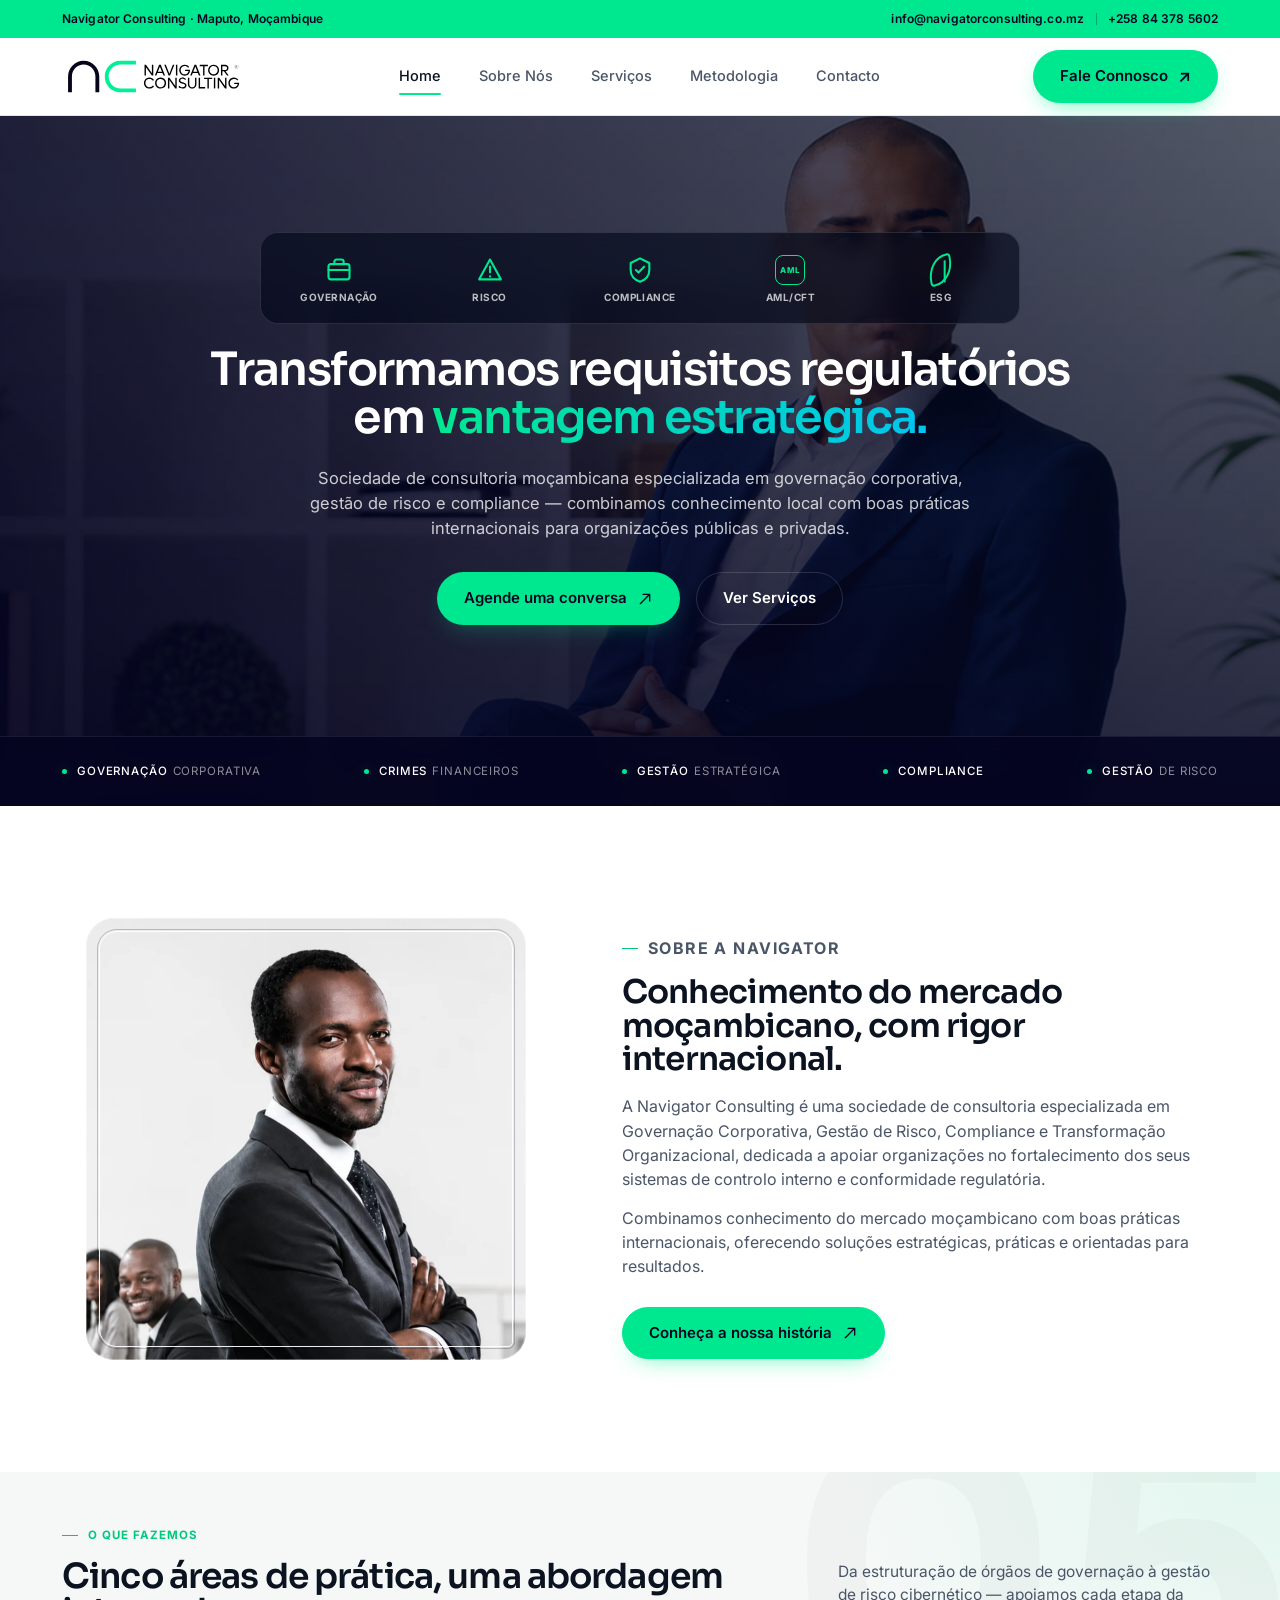
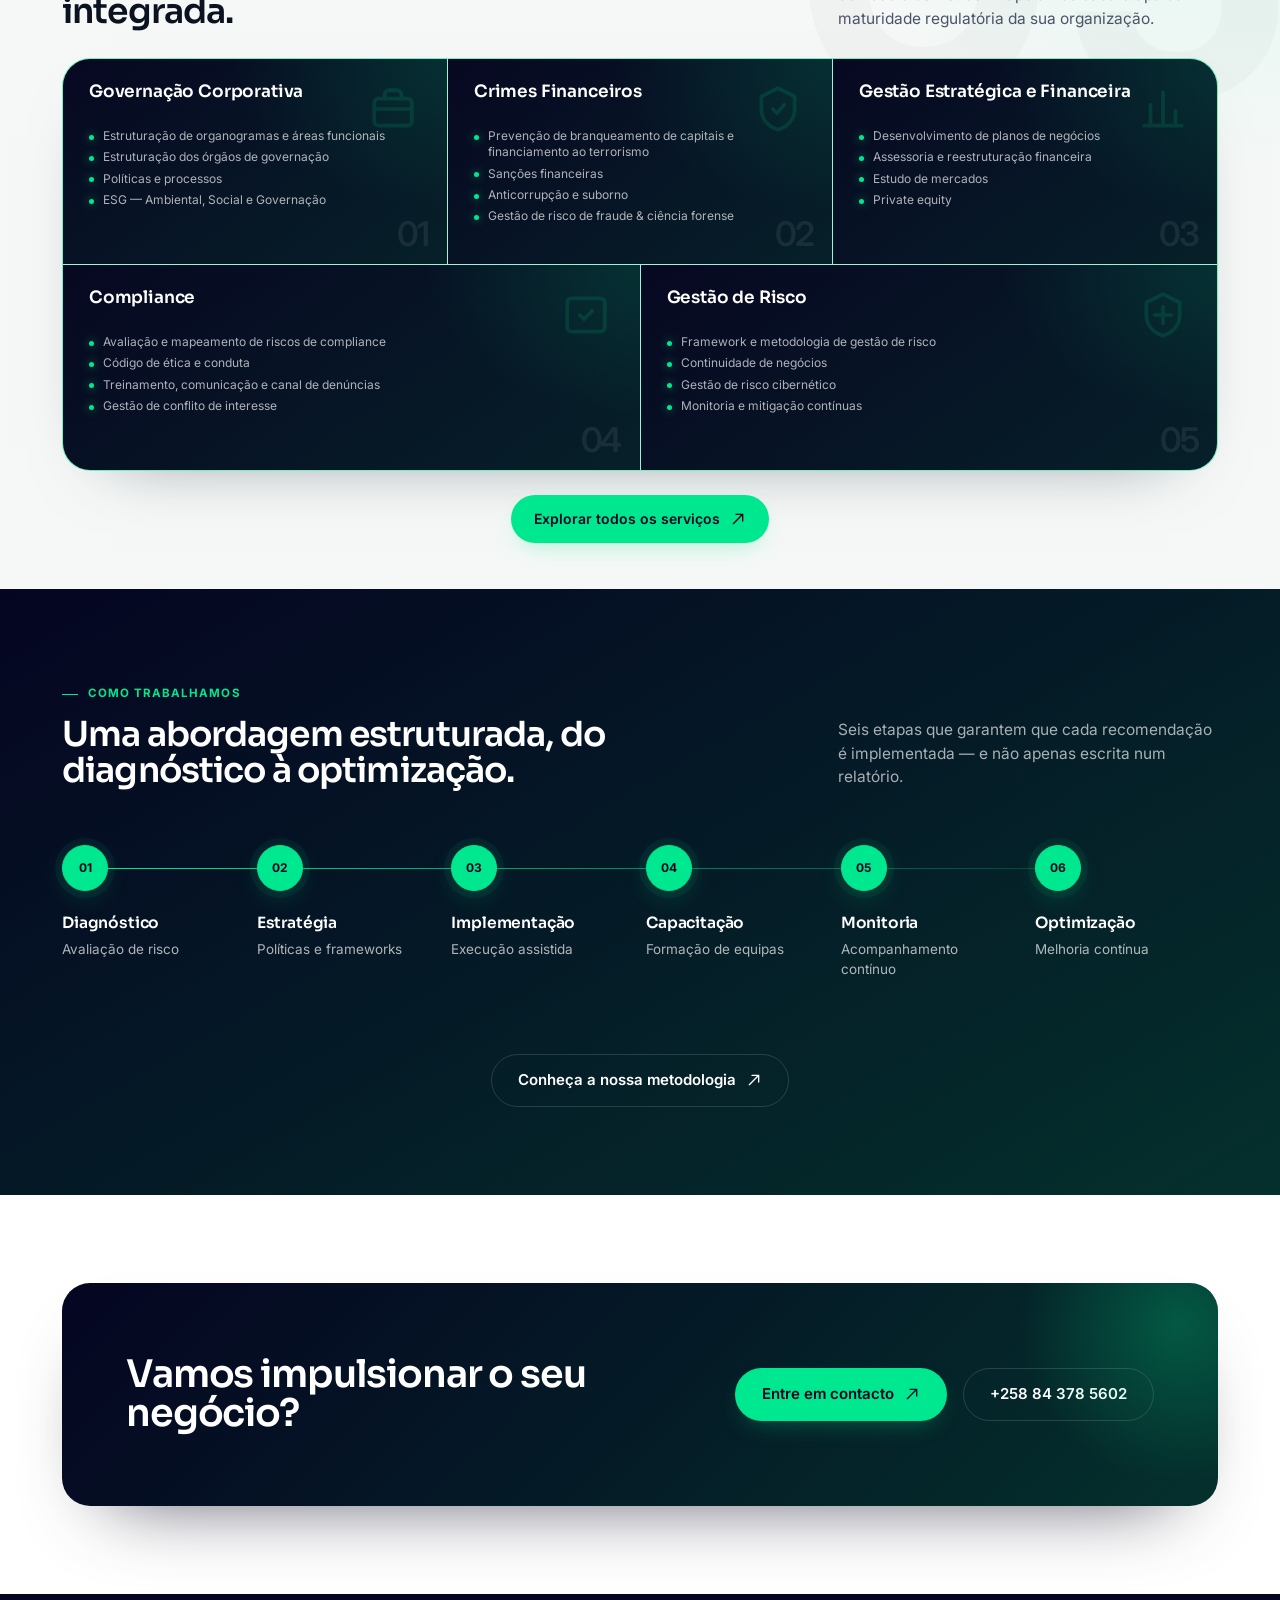
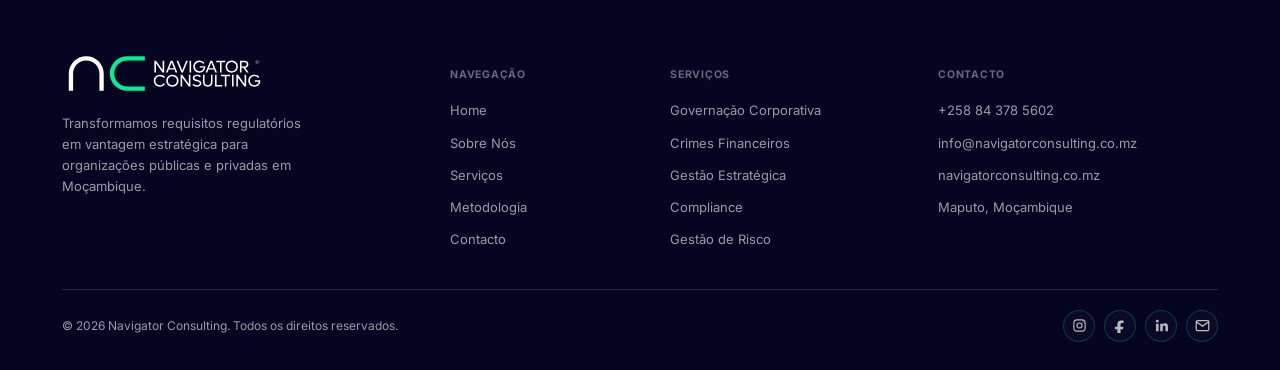
==== index.html @ ecb62e22 "Add interactive expertise navigation to home hero" ====
<!doctype html>
<html lang="pt-MZ">
<head>
<meta charset="UTF-8">
<meta name="viewport" content="width=device-width, initial-scale=1.0">
<title>Navigator Consulting | Governação, Risco &amp; Compliance em Moçambique</title>
<meta name="description" content="A Navigator Consulting apoia organizações públicas e privadas moçambicanas a fortalecer a governação corporativa, gestão de risco, compliance, AML e ESG. Transformamos requisitos regulatórios em vantagem estratégica.">
<link rel="canonical" href="https://salesio.github.io/navigator-consulting/">
<meta property="og:type" content="website">
<meta property="og:site_name" content="Navigator Consulting">
<meta property="og:locale" content="pt_MZ">
<meta property="og:title" content="Navigator Consulting | Governação, Risco &amp; Compliance">
<meta property="og:description" content="Transformamos requisitos regulatórios em vantagem estratégica para organizações públicas e privadas em Moçambique.">
<meta property="og:url" content="https://salesio.github.io/navigator-consulting/">
<meta property="og:image" content="https://salesio.github.io/navigator-consulting/images/social-preview.jpg">
<meta property="og:image:secure_url" content="https://salesio.github.io/navigator-consulting/images/social-preview.jpg">
<meta property="og:image:type" content="image/jpeg">
<meta property="og:image:width" content="1200">
<meta property="og:image:height" content="630">
<meta property="og:image:alt" content="Navigator Consulting — Governação, Risco e Compliance">
<meta name="twitter:card" content="summary_large_image">
<meta name="twitter:title" content="Navigator Consulting | Governação, Risco &amp; Compliance">
<meta name="twitter:description" content="Transformamos requisitos regulatórios em vantagem estratégica.">
<meta name="twitter:image" content="https://salesio.github.io/navigator-consulting/images/social-preview.jpg">
<link rel="icon" href="images/Logo%20SVG/NC%20Icone.svg" type="image/svg+xml">
<link rel="preconnect" href="https://fonts.googleapis.com">
<link rel="preconnect" href="https://fonts.gstatic.com" crossorigin>
<link href="https://fonts.googleapis.com/css2?family=Sora:wght@500;600;700;800&family=Inter:wght@400;500;600;700&display=swap" rel="stylesheet">
<link rel="stylesheet" href="css/style.css?v=20260811-2">
</head>
<body>

<header class="site-header">
  <div class="contact-ribbon">
    <div class="wrap contact-ribbon__inner">
      <span>Navigator Consulting · Maputo, Moçambique</span>
      <div><a href="mailto:info@navigatorconsulting.co.mz">info@navigatorconsulting.co.mz</a><a href="tel:+258843785602">+258 84 378 5602</a></div>
    </div>
  </div>
  <div class="wrap nav">
    <a href="index.html" class="brand">
      <img src="images/Logo%20SVG/NC%20LG%20HORIZONTAL.svg" alt="Navigator Consulting">
    </a>
    <nav class="nav-links" id="navLinks">
      <a href="index.html" class="active">Home</a>
      <a href="sobre.html">Sobre Nós</a>
      <a href="servicos.html">Serviços</a>
      <a href="metodologia.html">Metodologia</a>
      <a href="contacto.html">Contacto</a>
      <a href="https://wa.me/258843785602?text=Ol%C3%A1%20Navigator%20Consulting%2C%20gostaria%20de%20falar%20convosco." class="mobile-whatsapp" target="_blank" rel="noopener noreferrer">Fale Connosco no WhatsApp <span>↗</span></a>
    </nav>
    <div class="nav-cta">
      <a href="https://wa.me/258843785602?text=Ol%C3%A1%20Navigator%20Consulting%2C%20gostaria%20de%20falar%20convosco." class="btn btn-whatsapp" target="_blank" rel="noopener noreferrer">Fale Connosco</a>
      <button class="nav-toggle" id="navToggle" aria-label="Abrir menu" aria-expanded="false" aria-controls="navLinks">
        <span></span><span></span><span></span>
      </button>
    </div>
  </div>
</header>

<!-- ============ HERO ============ -->
<section class="hero home-hero">
  <div class="hero-visual home-hero-media">
    <img src="images/hero.png" alt="Consultor da Navigator Consulting" width="1860" height="783" fetchpriority="high">
  </div>
  <div class="hero-arc" aria-hidden="true"></div>
  <div class="wrap">
    <div class="hero-grid">
      <div class="hero-copy">
        <nav class="hero-expertise" aria-label="Áreas de especialidade">
          <a class="hero-expertise__item" href="servicos.html#governacao">
            <span class="hero-expertise__icon" aria-hidden="true">
              <svg viewBox="0 0 24 24" fill="none" stroke="currentColor" stroke-width="1.8" stroke-linecap="round" stroke-linejoin="round"><rect x="3" y="7" width="18" height="13" rx="2"/><path d="M8 7V5a2 2 0 0 1 2-2h4a2 2 0 0 1 2 2v2M3 12h18"/></svg>
            </span>
            <span>Governação</span>
          </a>
          <a class="hero-expertise__item" href="servicos.html#risco">
            <span class="hero-expertise__icon" aria-hidden="true">
              <svg viewBox="0 0 24 24" fill="none" stroke="currentColor" stroke-width="1.8" stroke-linecap="round" stroke-linejoin="round"><path d="M12 3 2.7 20h18.6L12 3Z"/><path d="M12 9v5M12 17.5h.01"/></svg>
            </span>
            <span>Risco</span>
          </a>
          <a class="hero-expertise__item" href="servicos.html#compliance">
            <span class="hero-expertise__icon" aria-hidden="true">
              <svg viewBox="0 0 24 24" fill="none" stroke="currentColor" stroke-width="1.8" stroke-linecap="round" stroke-linejoin="round"><path d="M12 2l8 4v6c0 5-3.4 8.4-8 10-4.6-1.6-8-5-8-10V6l8-4z"/><path d="m8.5 12 2.2 2.2 4.8-5"/></svg>
            </span>
            <span>Compliance</span>
          </a>
          <a class="hero-expertise__item" href="servicos.html#crimes">
            <span class="hero-expertise__icon hero-expertise__icon--text" aria-hidden="true">AML</span>
            <span>AML/CFT</span>
          </a>
          <a class="hero-expertise__item" href="servicos.html#governacao">
            <span class="hero-expertise__icon hero-expertise__icon--leaf" aria-hidden="true"><i></i></span>
            <span>ESG</span>
          </a>
        </nav>
        <h1>Transformamos requisitos regulatórios em <em>vantagem estratégica.</em></h1>
        <p>Sociedade de consultoria moçambicana especializada em governação corporativa, gestão de risco e compliance — combinamos conhecimento local com boas práticas internacionais para organizações públicas e privadas.</p>
        <div class="hero-actions">
          <a href="contacto.html" class="btn btn-primary">
            Agende uma conversa
            <svg viewBox="0 0 24 24" fill="none" stroke="currentColor" stroke-width="2" stroke-linecap="round"><path d="M5 19L19 5M19 5H9M19 5V15"/></svg>
          </a>
          <a href="servicos.html" class="btn btn-ghost on-dark">Ver Serviços</a>
        </div>
      </div>
    </div>
  </div>
  <div class="pillars-strip">
    <div class="wrap">
      <div class="pillars-row">
        <span><b>Governação</b> Corporativa</span>
        <span><b>Crimes</b> Financeiros</span>
        <span><b>Gestão</b> Estratégica</span>
        <span><b>Compliance</b></span>
        <span><b>Gestão</b> de Risco</span>
      </div>
    </div>
  </div>
</section>

<!-- ============ SOBRE preview ============ -->
<section class="home-about">
  <div class="wrap">
    <div class="split" data-reveal>
      <div class="split-media portrait-frame">
        <img class="portrait-crop" src="images/about-team-cropped.webp" alt="Consultor da Navigator Consulting com a sua equipa" width="755" height="932" loading="lazy">
      </div>
      <div class="split-body">
        <p class="eyebrow">Sobre a Navigator</p>
        <h2 class="section-title">Conhecimento do mercado moçambicano, com rigor internacional.</h2>
        <p>A Navigator Consulting é uma sociedade de consultoria especializada em Governação Corporativa, Gestão de Risco, Compliance e Transformação Organizacional, dedicada a apoiar organizações no fortalecimento dos seus sistemas de controlo interno e conformidade regulatória.</p>
        <p>Combinamos conhecimento do mercado moçambicano com boas práticas internacionais, oferecendo soluções estratégicas, práticas e orientadas para resultados.</p>
        <a href="sobre.html" class="btn btn-ghost content-cta">
          Conheça a nossa história
          <svg viewBox="0 0 24 24" fill="none" stroke="currentColor" stroke-width="2" stroke-linecap="round"><path d="M5 19L19 5M19 5H9M19 5V15"/></svg>
        </a>
      </div>
    </div>
  </div>
</section>

<!-- ============ SERVIÇOS preview ============ -->
<section class="section-mist practice-section">
  <div class="wrap">
    <div class="section-head" data-reveal>
      <div>
        <p class="eyebrow">O que fazemos</p>
        <h2>Cinco áreas de prática, uma abordagem integrada.</h2>
      </div>
      <p class="lede">Da estruturação de órgãos de governação à gestão de risco cibernético — apoiamos cada etapa da maturidade regulatória da sua organização.</p>
    </div>

    <div class="services-grid" data-reveal>
      <div class="service-card">
        <div class="ic">
          <svg viewBox="0 0 24 24" fill="none" stroke="currentColor" stroke-width="1.8" stroke-linecap="round" stroke-linejoin="round" width="24" height="24"><rect x="3" y="7" width="18" height="13" rx="2"/><path d="M8 7V5a2 2 0 0 1 2-2h4a2 2 0 0 1 2 2v2"/><path d="M3 12h18"/></svg>
        </div>
        <h3>Governação Corporativa</h3>
        <ul>
          <li>Estruturação de organogramas e áreas funcionais</li>
          <li>Estruturação dos órgãos de governação</li>
          <li>Políticas e processos</li>
          <li>ESG — Ambiental, Social e Governação</li>
        </ul>
      </div>

      <div class="service-card">
        <div class="ic">
          <svg viewBox="0 0 24 24" fill="none" stroke="currentColor" stroke-width="1.8" stroke-linecap="round" stroke-linejoin="round" width="24" height="24"><path d="M12 2l8 4v6c0 5-3.4 8.4-8 10-4.6-1.6-8-5-8-10V6l8-4z"/><path d="M9.5 12l2 2 3.5-4"/></svg>
        </div>
        <h3>Crimes Financeiros</h3>
        <ul>
          <li>Prevenção de branqueamento de capitais e financiamento ao terrorismo</li>
          <li>Sanções financeiras</li>
          <li>Anticorrupção e suborno</li>
          <li>Gestão de risco de fraude &amp; ciência forense</li>
        </ul>
      </div>

      <div class="service-card">
        <div class="ic">
          <svg viewBox="0 0 24 24" fill="none" stroke="currentColor" stroke-width="1.8" stroke-linecap="round" stroke-linejoin="round" width="24" height="24"><path d="M3 20h18"/><path d="M6 20V10M12 20V4M18 20v-7"/></svg>
        </div>
        <h3>Gestão Estratégica e Financeira</h3>
        <ul>
          <li>Desenvolvimento de planos de negócios</li>
          <li>Assessoria e reestruturação financeira</li>
          <li>Estudo de mercados</li>
          <li>Private equity</li>
        </ul>
      </div>

      <div class="service-card">
        <div class="ic">
          <svg viewBox="0 0 24 24" fill="none" stroke="currentColor" stroke-width="1.8" stroke-linecap="round" stroke-linejoin="round" width="24" height="24"><path d="M9 12l2 2 4-4"/><rect x="3" y="4" width="18" height="16" rx="2"/></svg>
        </div>
        <h3>Compliance</h3>
        <ul>
          <li>Avaliação e mapeamento de riscos de compliance</li>
          <li>Código de ética e conduta</li>
          <li>Treinamento, comunicação e canal de denúncias</li>
          <li>Gestão de conflito de interesse</li>
        </ul>
      </div>

      <div class="service-card">
        <div class="ic">
          <svg viewBox="0 0 24 24" fill="none" stroke="currentColor" stroke-width="1.8" stroke-linecap="round" stroke-linejoin="round" width="24" height="24"><path d="M12 2l8 4v6c0 5-3.4 8.4-8 10-4.6-1.6-8-5-8-10V6l8-4z"/><path d="M8 12h8M12 8v8"/></svg>
        </div>
        <h3>Gestão de Risco</h3>
        <ul>
          <li>Framework e metodologia de gestão de risco</li>
          <li>Continuidade de negócios</li>
          <li>Gestão de risco cibernético</li>
          <li>Monitoria e mitigação contínuas</li>
        </ul>
      </div>
    </div>

    <div class="section-actions" data-reveal>
      <a href="servicos.html" class="btn btn-primary">
        Explorar todos os serviços
        <svg viewBox="0 0 24 24" fill="none" stroke="currentColor" stroke-width="2" stroke-linecap="round"><path d="M5 19L19 5M19 5H9M19 5V15"/></svg>
      </a>
    </div>
  </div>
</section>

<!-- ============ METODOLOGIA preview ============ -->
<section class="section-navy">
  <div class="wrap">
    <div class="section-head" data-reveal>
      <div>
        <p class="eyebrow">Como trabalhamos</p>
        <h2>Uma abordagem estruturada, do diagnóstico à optimização.</h2>
      </div>
      <p class="lede">Seis etapas que garantem que cada recomendação é implementada — e não apenas escrita num relatório.</p>
    </div>

    <div class="steps-rail" data-reveal>
      <div class="step is-active"><span class="n">01</span><h4>Diagnóstico</h4><p>Avaliação de risco</p></div>
      <div class="step"><span class="n">02</span><h4>Estratégia</h4><p>Políticas e frameworks</p></div>
      <div class="step"><span class="n">03</span><h4>Implementação</h4><p>Execução assistida</p></div>
      <div class="step"><span class="n">04</span><h4>Capacitação</h4><p>Formação de equipas</p></div>
      <div class="step"><span class="n">05</span><h4>Monitoria</h4><p>Acompanhamento contínuo</p></div>
      <div class="step"><span class="n">06</span><h4>Optimização</h4><p>Melhoria contínua</p></div>
    </div>

    <div class="section-actions section-actions--dark" data-reveal>
      <a href="metodologia.html" class="btn btn-ghost on-dark">
        Conheça a nossa metodologia
        <svg viewBox="0 0 24 24" fill="none" stroke="currentColor" stroke-width="2" stroke-linecap="round"><path d="M5 19L19 5M19 5H9M19 5V15"/></svg>
      </a>
    </div>
  </div>
</section>

<!-- ============ CTA band ============ -->
<section>
  <div class="wrap">
    <div class="cta-band" data-reveal>
      <h2>Vamos impulsionar o seu negócio?</h2>
      <div class="actions">
        <a href="contacto.html" class="btn btn-primary">
          Entre em contacto
          <svg viewBox="0 0 24 24" fill="none" stroke="currentColor" stroke-width="2" stroke-linecap="round"><path d="M5 19L19 5M19 5H9M19 5V15"/></svg>
        </a>
        <a href="tel:+258843785602" class="btn btn-ghost on-dark">+258 84 378 5602</a>
      </div>
    </div>
  </div>
</section>

<!-- ============ FOOTER ============ -->
<footer class="site-footer">
  <div class="wrap">
    <div class="footer-top">
      <div class="footer-brand">
        <a href="index.html" class="brand">
          <img src="images/Logo%20SVG/NC%20LG%20HORIZONTAL%20copy.svg" alt="Navigator Consulting">
        </a>
        <p>Transformamos requisitos regulatórios em vantagem estratégica para organizações públicas e privadas em Moçambique.</p>
      </div>
      <div class="footer-col">
        <h5>Navegação</h5>
        <ul>
          <li><a href="index.html">Home</a></li>
          <li><a href="sobre.html">Sobre Nós</a></li>
          <li><a href="servicos.html">Serviços</a></li>
          <li><a href="metodologia.html">Metodologia</a></li>
          <li><a href="contacto.html">Contacto</a></li>
        </ul>
      </div>
      <div class="footer-col">
        <h5>Serviços</h5>
        <ul>
          <li><a href="servicos.html#governacao">Governação Corporativa</a></li>
          <li><a href="servicos.html#crimes">Crimes Financeiros</a></li>
          <li><a href="servicos.html#estrategia">Gestão Estratégica</a></li>
          <li><a href="servicos.html#compliance">Compliance</a></li>
          <li><a href="servicos.html#risco">Gestão de Risco</a></li>
        </ul>
      </div>
      <div class="footer-col">
        <h5>Contacto</h5>
        <ul>
          <li><a href="tel:+258843785602">+258 84 378 5602</a></li>
          <li><a href="mailto:info@navigatorconsulting.co.mz">info@navigatorconsulting.co.mz</a></li>
          <li><a href="https://navigatorconsulting.co.mz">navigatorconsulting.co.mz</a></li>
          <li><a href="contacto.html">Maputo, Moçambique</a></li>
        </ul>
      </div>
    </div>
    <div class="footer-bottom">
      <span>&copy; <span data-year></span> Navigator Consulting. Todos os direitos reservados.</span>
      <div class="socials">
        <a href="https://www.instagram.com/" target="_blank" rel="noopener noreferrer" aria-label="Instagram"><svg viewBox="0 0 24 24" fill="none" stroke="currentColor" stroke-width="1.8"><rect x="3" y="3" width="18" height="18" rx="5"/><circle cx="12" cy="12" r="4"/><circle cx="17.5" cy="6.5" r="1" fill="currentColor" stroke="none"/></svg></a>
        <a href="https://www.facebook.com/" target="_blank" rel="noopener noreferrer" aria-label="Facebook"><svg viewBox="0 0 24 24" fill="currentColor"><path d="M14 8h3V4.2c-.5-.1-2.2-.2-4.1-.2C9.1 4 7 6.3 7 10.4V14H3v4h4v6h5v-6h4l.7-4H12v-3.2C12 9.6 12.4 8 14 8Z"/></svg></a>
        <a href="https://www.linkedin.com/" target="_blank" rel="noopener noreferrer" aria-label="LinkedIn"><svg viewBox="0 0 24 24" fill="currentColor"><path d="M5.3 7.3A2.3 2.3 0 1 0 5.3 2.7a2.3 2.3 0 0 0 0 4.6ZM3.3 21h4V9h-4v12ZM10 9h3.8v1.6h.1c.5-1 1.8-2.1 3.7-2.1 4 0 4.7 2.6 4.7 6V21h-4v-5.8c0-1.4 0-3.2-2-3.2s-2.3 1.5-2.3 3.1V21h-4V9Z"/></svg></a>
        <a href="mailto:info@navigatorconsulting.co.mz" aria-label="Email"><svg width="15" height="15" viewBox="0 0 24 24" fill="none" stroke="currentColor" stroke-width="2"><rect x="2" y="4" width="20" height="16" rx="2"/><path d="M2 6l10 7 10-7"/></svg></a>
      </div>
    </div>
  </div>
</footer>

<script src="js/main.js?v=20260806-3"></script>
</body>
</html>
---- css/style.css ----
/* ============================================================
   Navigator Consulting — Design tokens
   ============================================================ */
:root{
  --navy-950:#050521;
  --navy-900:#0a0f2c;
  --navy-800:#101838;
  --teal-900:#04302c;
  --ink:#0b1220;
  --ink-soft:#4a5568;
  --paper:#ffffff;
  --mist-50:#f5f8f7;
  --mist-100:#eef3f1;
  --line:rgba(11,18,32,.10);
  --line-invert:rgba(255,255,255,.14);
  --green-500:#00e88f;
  --green-600:#00c97d;
  --green-glow:rgba(0,232,143,.35);
  --blue-400:#00c5ef;

  --font-display:'Sora', 'Segoe UI', sans-serif;
  --font-body:'Inter', 'Segoe UI', sans-serif;
  --font-mono:'Inter', 'Segoe UI', sans-serif;

  --container:1220px;
  --radius-sm:10px;
  --radius-md:16px;
  --radius-lg:28px;
  --ease:cubic-bezier(.16,.84,.44,1);
}

*,*::before,*::after{box-sizing:border-box;}
html{scroll-behavior:smooth;}
body{
  margin:0;
  font-family:var(--font-body);
  color:var(--ink);
  background:var(--paper);
  -webkit-font-smoothing:antialiased;
  line-height:1.52;
}
img{max-width:100%;display:block;}
a{color:inherit;text-decoration:none;}
ul{margin:0;padding:0;list-style:none;}
h1,h2,h3,h4{font-family:var(--font-display);margin:0;line-height:1.04;letter-spacing:-.01em;font-weight:600;}
p{margin:0;}
button{font-family:inherit;}

:focus-visible{outline:2px solid var(--green-500);outline-offset:3px;}

@media (prefers-reduced-motion: reduce){
  *{animation-duration:.001ms !important;animation-iteration-count:1 !important;transition-duration:.001ms !important;scroll-behavior:auto !important;}
}

.wrap{
  width:100%;
  max-width:var(--container);
  margin:0 auto;
  padding:0 32px;
}

.eyebrow{
  display:inline-flex;
  align-items:center;
  gap:10px;
  font-family:var(--font-mono);
  font-size:11.5px;
  letter-spacing:.09em;
  text-transform:uppercase;
  color:var(--green-600);
  font-weight:700;
}
.eyebrow::before{
  content:"";
  width:16px;height:1px;
  background:var(--green-600);
}
.eyebrow.on-dark{color:var(--green-500);}
.eyebrow.on-dark::before{background:var(--green-500);}

/* ---------- Buttons ---------- */
.btn{
  display:inline-flex;
  align-items:center;
  gap:10px;
  padding:14px 26px;
  border-radius:999px;
  font-weight:600;
  font-size:15px;
  border:1px solid transparent;
  cursor:pointer;
  transition:transform .35s var(--ease), background .25s ease, border-color .25s ease, color .25s ease, box-shadow .25s ease;
  white-space:nowrap;
}
.btn svg{width:16px;height:16px;transition:transform .3s var(--ease);}
.btn:hover svg{transform:translate(3px,-3px);}
.btn:hover{transform:translateY(-2px);}

.btn-primary{
  background:var(--green-500);
  color:var(--navy-950);
  box-shadow:0 10px 24px -10px var(--green-glow);
}
.btn-primary:hover{background:var(--green-600);}

.btn-whatsapp{
  position:relative;
  isolation:isolate;
  overflow:hidden;
  color:var(--navy-950);
  background:var(--green-500);
  border-color:var(--green-500);
  box-shadow:0 8px 24px -10px rgba(0,240,151,.75);
}
.btn-whatsapp::before{
  content:"";
  position:absolute;
  z-index:-1;
  top:-40%;
  bottom:-40%;
  left:-55%;
  width:38%;
  background:rgba(255,255,255,.55);
  transform:skewX(-22deg);
  transition:left .55s var(--ease);
}
.btn-whatsapp::after{
  content:"↗";
  display:inline-block;
  font-size:17px;
  line-height:1;
  transition:transform .3s var(--ease);
}
.btn-whatsapp:hover{
  color:var(--navy-950);
  background:#18f2a0;
  border-color:#18f2a0;
  transform:translateY(-3px) scale(1.02);
  box-shadow:0 14px 34px -10px rgba(0,240,151,.82);
}
.btn-whatsapp:hover::before{left:125%;}
.btn-whatsapp:hover::after{transform:translate(3px,-3px);}
.btn-whatsapp:active{
  transform:translateY(-1px) scale(.99);
  box-shadow:0 7px 18px -9px rgba(0,240,151,.7);
}

.btn-ghost{
  background:transparent;
  border-color:var(--line);
  color:var(--ink);
}
.btn-ghost:hover{border-color:var(--ink);}

.btn-ghost.on-dark{
  border-color:var(--line-invert);
  color:#fff;
}
.btn-ghost.on-dark:hover{border-color:#fff;}

/* ============================================================
   Nav
   ============================================================ */
.site-header{
  position:sticky;
  top:0;
  z-index:100;
  background:rgba(255,255,255,.86);
  backdrop-filter:blur(14px) saturate(1.4);
  border-bottom:1px solid var(--line);
}
.nav{
  display:flex;
  align-items:center;
  justify-content:space-between;
  padding:16px 0;
}
.brand{
  display:flex;
  align-items:center;
  gap:11px;
}
.brand img{height:30px;width:auto;}
.brand-word{
  font-family:var(--font-display);
  font-weight:600;
  font-size:16.5px;
  line-height:1.1;
  color:var(--ink);
}
.brand-word b{font-weight:700;}
.brand-word span{
  display:block;
  font-family:var(--font-mono);
  font-size:9.5px;
  letter-spacing:.18em;
  color:var(--ink-soft);
  font-weight:500;
  margin-top:1px;
}

.nav-links{
  display:flex;
  align-items:center;
  gap:38px;
}
.nav-links a{
  font-size:14.5px;
  font-weight:500;
  color:var(--ink-soft);
  position:relative;
  padding:4px 0;
  transition:color .2s ease;
}
.nav-links a:hover{color:var(--ink);}
.nav-links a.active{color:var(--ink);}
.nav-links a.active::after{
  content:"";
  position:absolute;
  left:0;right:0;bottom:-4px;
  height:2px;
  background:var(--green-500);
  border-radius:2px;
}
.nav-links .mobile-whatsapp{display:none;}

.nav-cta{display:flex;align-items:center;gap:18px;}
.nav-toggle{
  display:none;
  flex-direction:column;
  gap:5px;
  background:none;
  border:none;
  padding:6px;
  cursor:pointer;
}
.nav-toggle span{width:22px;height:2px;background:var(--ink);border-radius:2px;transition:transform .3s ease, opacity .3s ease;}

@media (max-width: 900px){
  .nav-links{
    position:fixed;
    inset:73px 0 0 0;
    background:#fff;
    flex-direction:column;
    align-items:flex-start;
    padding:28px 32px;
    gap:22px;
    transform:translateX(100%);
    transition:transform .4s var(--ease);
    overflow-y:auto;
  }
  .nav-links.open{transform:translateX(0);}
  .nav-links a{font-size:19px;}
  .nav-toggle{display:flex;}
  .nav-cta .btn-ghost{display:none;}
}

/* ============================================================
   Hero
   ============================================================ */
.hero{
  position:relative;
  background:
    radial-gradient(1100px 620px at 82% 8%, rgba(0,232,143,.16), transparent 60%),
    linear-gradient(150deg, var(--navy-950) 0%, var(--navy-900) 46%, var(--teal-900) 100%);
  color:#fff;
  overflow:hidden;
}
.hero-arc{
  position:absolute;
  right:-220px;
  top:50%;
  transform:translate3d(0,calc(-50% + var(--parallax-shift, 0px)),0);
  width:900px;
  height:900px;
  border-radius:50%;
  border:1px solid rgba(255,255,255,.08);
  pointer-events:none;
}
.hero-arc::before{
  content:"";
  position:absolute;
  inset:90px;
  border-radius:50%;
  border:1px solid rgba(0,232,143,.14);
}
.hero-grid{
  position:relative;
  display:grid;
  grid-template-columns:1.05fr .95fr;
  align-items:center;
  gap:40px;
  padding:96px 0 88px;
}
.hero-copy h1{
  font-size:clamp(38px,4.6vw,62px);
  color:#fff;
  margin:18px 0 24px;
}
.hero-copy h1 em{
  font-style:normal;
  background:linear-gradient(100deg,var(--green-500),var(--blue-400));
  -webkit-background-clip:text;
  background-clip:text;
  color:transparent;
}
.hero-copy p{
  font-size:17.5px;
  color:rgba(255,255,255,.72);
  max-width:520px;
  margin-bottom:36px;
}
.hero-actions{display:flex;gap:16px;flex-wrap:wrap;}

.hero-visual{
  position:relative;
  border-radius:var(--radius-lg);
  overflow:hidden;
  aspect-ratio:4/5;
  isolation:isolate;
}
.hero-visual img{width:100%;height:100%;object-fit:cover;}
.hero-visual::after{
  content:"";
  position:absolute;inset:0;
  background:linear-gradient(200deg, transparent 40%, rgba(4,4,20,.55) 100%);
}
.hero-badge{
  position:absolute;
  left:-24px;bottom:32px;
  z-index:2;
  background:#fff;
  color:var(--ink);
  padding:18px 22px;
  border-radius:var(--radius-md);
  box-shadow:0 24px 50px -18px rgba(0,0,0,.45);
  display:flex;
  align-items:center;
  gap:14px;
  max-width:250px;
}
.hero-badge .num{
  font-family:var(--font-display);
  font-size:26px;
  font-weight:700;
  color:var(--green-600);
}
.hero-badge .lbl{font-size:12.5px;color:var(--ink-soft);line-height:1.35;}

.pillars-strip{
  position:relative;
  border-top:1px solid rgba(255,255,255,.08);
}
.pillars-row{
  display:flex;
  flex-wrap:wrap;
  gap:14px 34px;
  padding:26px 0;
  font-family:var(--font-mono);
  font-size:11.5px;
  letter-spacing:.075em;
  text-transform:uppercase;
  color:rgba(255,255,255,.55);
}
.pillars-row b{color:#fff;font-weight:500;}

@media (max-width:900px){
  .hero-grid{grid-template-columns:1fr;padding:56px 0 60px;}
  .hero-visual{order:-1;aspect-ratio:16/10;}
  .hero-badge{left:16px;bottom:-20px;}
}

/* ============================================================
   Sections / generic
   ============================================================ */
section{padding:108px 0;}
.section-mist{background:var(--mist-50);}
.section-navy{
  background:linear-gradient(150deg,var(--navy-950), var(--teal-900));
  color:#fff;
}
.section-head{
  display:flex;
  justify-content:space-between;
  align-items:flex-end;
  gap:40px;
  margin-bottom:56px;
}
.section-head h2{font-size:clamp(28px,3.2vw,42px);margin-top:14px;}
.section-head .lede{max-width:380px;color:var(--ink-soft);font-size:15.5px;line-height:1.52;}
.section-navy .section-head .lede{color:rgba(255,255,255,.65);}
.section-navy .eyebrow{color:var(--green-500);}
.section-navy .eyebrow::before{background:var(--green-500);}

.corner-arrow{
  width:38px;height:38px;
  border-radius:50%;
  border:1px solid var(--line);
  display:flex;align-items:center;justify-content:center;
  flex-shrink:0;
}
.corner-arrow svg{width:15px;height:15px;}
.section-navy .corner-arrow{border-color:var(--line-invert);}

/* ---------- About / split ---------- */
.split{
  display:grid;
  grid-template-columns:.9fr 1.1fr;
  gap:72px;
  align-items:center;
}
.split.reverse{grid-template-columns:1.1fr .9fr;}
.split.reverse .split-media{order:2;}
.split-media{
  position:relative;
  border-radius:var(--radius-lg);
  overflow:hidden;
}
.split-media img{width:100%;aspect-ratio:4/3.3;object-fit:cover;}
.split-body p{color:var(--ink-soft);font-size:16px;margin-top:18px;}
.split-body p + p{margin-top:14px;}

@media (max-width:900px){
  .split,.split.reverse{grid-template-columns:1fr;gap:36px;}
  .split.reverse .split-media{order:0;}
}

/* ---------- Value / mission cards ---------- */
.card-row{display:grid;grid-template-columns:repeat(3,1fr);gap:22px;}
.value-card{
  border:1px solid var(--line);
  border-radius:var(--radius-md);
  padding:30px 28px;
  transition:border-color .25s ease, transform .3s ease;
}
.value-card:hover{border-color:var(--green-500);transform:translateY(-4px);}
.value-card .ic{
  width:44px;height:44px;
  border-radius:12px;
  background:var(--mist-100);
  display:flex;align-items:center;justify-content:center;
  margin-bottom:18px;
  color:var(--green-600);
}
.value-card h3{font-size:17px;margin-bottom:8px;}
.value-card p{color:var(--ink-soft);font-size:14.5px;}
.value-card .tags{display:flex;flex-wrap:wrap;gap:8px;margin-top:4px;}
.value-card .tags span{
  font-size:13px;color:var(--ink-soft);
  padding:5px 0;
}
@media (max-width:900px){.card-row{grid-template-columns:1fr;}}

/* ---------- Services grid ---------- */
.services-grid{
  display:grid;
  grid-template-columns:repeat(2,1fr);
  gap:2px;
  background:var(--line);
  border:1px solid var(--line);
  border-radius:var(--radius-lg);
  overflow:hidden;
}
.service-card{
  background:#fff;
  padding:44px 40px;
  transition:background .3s ease;
}
.service-card:hover{background:var(--mist-50);}
.service-card .ic{
  width:52px;height:52px;
  border-radius:14px;
  background:linear-gradient(135deg,var(--green-500),var(--blue-400));
  display:flex;align-items:center;justify-content:center;
  color:var(--navy-950);
  margin-bottom:24px;
}
.service-card h3{font-size:21px;margin-bottom:14px;}
.service-card ul{display:flex;flex-direction:column;gap:10px;}
.service-card ul li{
  font-size:14.5px;
  color:var(--ink-soft);
  padding-left:18px;
  position:relative;
}
.service-card ul li::before{
  content:"";
  position:absolute;left:0;top:9px;
  width:6px;height:6px;
  border-radius:50%;
  background:var(--green-500);
}
@media (max-width:800px){.services-grid{grid-template-columns:1fr;}}

/* ---------- Solutions mini grid ---------- */
.solutions-grid{display:grid;grid-template-columns:repeat(2,1fr);gap:20px;}
.solution-card{
  border:1px solid var(--line-invert);
  border-radius:var(--radius-md);
  padding:28px;
  display:flex;
  gap:18px;
}
.solution-card .ic{
  width:40px;height:40px;flex-shrink:0;
  border-radius:10px;
  background:rgba(0,232,143,.14);
  display:flex;align-items:center;justify-content:center;
  color:var(--green-500);
}
.solution-card h4{font-size:16px;margin-bottom:8px;color:#fff;}
.solution-card p{font-size:14px;color:rgba(255,255,255,.62);}
@media (max-width:700px){.solutions-grid{grid-template-columns:1fr;}}

/* ---------- Methodology steps ---------- */
.steps-rail{
  position:relative;
  display:grid;
  grid-template-columns:repeat(6,1fr);
  gap:0;
}
.steps-rail::before{
  content:"";
  position:absolute;
  top:23px;left:0;right:0;
  height:1px;
  background:var(--line);
}
.step{
  position:relative;
  padding-top:64px;
  padding-right:20px;
}
.step .n{
  position:absolute;top:0;left:0;
  width:46px;height:46px;
  border-radius:50%;
  background:#fff;
  border:1px solid var(--line);
  display:flex;align-items:center;justify-content:center;
  font-family:var(--font-mono);
  font-size:12px;
  font-weight:700;
  z-index:1;
}
.step.is-active .n{background:var(--green-500);border-color:var(--green-500);color:var(--navy-950);font-weight:700;}
.step h4{font-size:16px;margin-bottom:8px;}
.step p{font-size:13.5px;color:var(--ink-soft);}
.section-navy .steps-rail::before{
  background:linear-gradient(90deg,var(--green-500),rgba(0,232,143,.18));
}
.section-navy .step .n{
  background:#0b2029;
  border-color:rgba(0,232,143,.42);
  color:var(--green-500);
  box-shadow:0 0 0 7px rgba(0,232,143,.045);
}
.section-navy .step.is-active .n{
  background:var(--green-500);
  border-color:var(--green-500);
  color:var(--navy-950);
}
.section-navy .step h4{color:#fff;}
.section-navy .step p{color:rgba(255,255,255,.58);}
@media (max-width:960px){
  .steps-rail{grid-template-columns:repeat(2,1fr);gap:36px 20px;}
  .steps-rail::before{display:none;}
}

/* ---------- Integrated model ---------- */
.integrated-model-section{overflow:hidden;}
.integrated-model-grid{
  display:grid;
  grid-template-columns:minmax(0,.9fr) minmax(520px,1.1fr);
  gap:72px;
  align-items:center;
}
.integrated-model-copy h2{
  margin-top:14px;
  color:#fff;
  font-size:clamp(30px,3.5vw,46px);
  letter-spacing:-.03em;
}
.integrated-model-copy>p{
  max-width:560px;
  margin-top:18px;
  color:rgba(255,255,255,.68);
  font-size:16px;
}
.integrated-points{
  display:grid;
  gap:12px;
  margin-top:30px;
}
.integrated-points li{
  display:flex;
  align-items:flex-start;
  gap:14px;
  padding:16px 18px;
  border:1px solid rgba(255,255,255,.12);
  border-radius:14px;
  background:rgba(255,255,255,.045);
}
.integrated-points .dot{
  display:flex;
  width:28px;height:28px;
  flex:0 0 28px;
  align-items:center;justify-content:center;
  margin-top:1px;
  border-radius:50%;
  color:var(--green-500);
  background:rgba(0,232,143,.13);
}
.integrated-points .dot svg{width:14px;height:14px;}
.integrated-points strong{display:block;color:#fff;font-size:15px;}
.integrated-points small{
  display:block;
  margin-top:2px;
  color:rgba(255,255,255,.52);
  font-size:13px;
  line-height:1.45;
}
.model-diagram{
  position:relative;
  display:flex;
  align-items:center;
  justify-content:center;
  height:460px;
  min-width:520px;
}
.model-circle{
  position:absolute;
  top:50%;
  border-radius:50%;
  display:flex;align-items:center;justify-content:center;
  font-family:var(--font-mono);
  font-size:14px;
  letter-spacing:.045em;
  font-weight:600;
  transform:translateY(-50%);
}
.model-diagram .c1{
  width:260px;height:260px;
  left:calc(50% - 245px);
  background:rgba(0,232,143,.14);
  border:1px solid rgba(0,232,143,.55);
  color:#eafff5;
  justify-content:flex-start;padding-left:34px;
}
.model-diagram .c2{
  width:260px;height:260px;
  left:calc(50% - 130px);
  z-index:1;
  background:rgba(0,197,239,.12);
  border:1px solid rgba(0,197,239,.45);
  color:#e6faff;
  align-items:flex-start;
  padding-top:34px;
}
.model-diagram .c3{
  width:260px;height:260px;
  left:calc(50% - 15px);
  background:rgba(255,255,255,.08);
  border:1px solid rgba(255,255,255,.35);
  color:#fff;
  justify-content:flex-end;padding-right:34px;
}
.model-center{
  position:relative;
  z-index:3;
  text-align:center;
  font-family:var(--font-display);
  color:#fff;
  display:flex;
  flex-direction:column;
  align-items:center;
  line-height:1.15;
}
.model-center strong{font-size:30px;letter-spacing:-.04em;}
.model-center small{
  margin-top:5px;
  color:rgba(255,255,255,.65);
  font-family:var(--font-mono);
  font-size:9px;
  letter-spacing:.08em;
  text-transform:uppercase;
}
@media (max-width:1050px){
  .integrated-model-grid{grid-template-columns:1fr;gap:44px;}
  .integrated-model-copy>p{max-width:680px;}
  .model-diagram{width:100%;min-width:0;}
}
@media (max-width:620px){
  .model-diagram{
    width:520px;
    height:360px;
    margin-left:50%;
    transform:translateX(-50%) scale(.67);
  }
}

/* ---------- CTA band ---------- */
.cta-band{
  position:relative;
  background:linear-gradient(135deg,var(--navy-950),var(--teal-900));
  color:#fff;
  border-radius:var(--radius-lg);
  padding:72px 64px;
  overflow:hidden;
  display:flex;
  justify-content:space-between;
  align-items:center;
  gap:40px;
}
.cta-band::before{
  content:"";
  position:absolute;right:-120px;top:-120px;
  width:320px;height:320px;
  border-radius:50%;
  background:radial-gradient(circle, rgba(0,232,143,.25), transparent 70%);
}
.cta-band h2{font-size:clamp(26px,3vw,38px);max-width:520px;}
.cta-band .actions{display:flex;gap:16px;flex-shrink:0;flex-wrap:wrap;}
@media (max-width:760px){
  .cta-band{flex-direction:column;align-items:flex-start;padding:48px 32px;}
}

/* ============================================================
   Contact page
   ============================================================ */
.contact-grid{
  display:grid;
  grid-template-columns:1fr 1fr;
  gap:64px;
}
.contact-form{display:flex;flex-direction:column;gap:18px;}
.field{display:flex;flex-direction:column;gap:8px;}
.field label{font-size:13px;font-weight:600;color:var(--ink-soft);}
.field input,.field select,.field textarea{
  border:1px solid var(--line);
  border-radius:10px;
  padding:14px 16px;
  font-family:inherit;
  font-size:15px;
  color:var(--ink);
  background:#fff;
  transition:border-color .2s ease;
}
.field input:focus,.field select:focus,.field textarea:focus{
  border-color:var(--green-500);
  outline:none;
}
.field textarea{resize:vertical;min-height:120px;}
.field-row{display:grid;grid-template-columns:1fr 1fr;gap:18px;}

.contact-info-card{
  background:linear-gradient(150deg,var(--navy-950),var(--teal-900));
  color:#fff;
  border-radius:var(--radius-lg);
  padding:44px;
  height:fit-content;
}
.contact-info-card h3{font-size:20px;margin-bottom:8px;}
.contact-info-card>p{color:rgba(255,255,255,.65);font-size:14.5px;margin-bottom:32px;}
.contact-line{
  display:flex;
  gap:16px;
  align-items:flex-start;
  padding:18px 0;
  border-top:1px solid var(--line-invert);
}
.contact-line:first-of-type{border-top:none;}
.contact-line .ic{
  width:38px;height:38px;flex-shrink:0;
  border-radius:10px;
  background:rgba(0,232,143,.14);
  display:flex;align-items:center;justify-content:center;
  color:var(--green-500);
}
.contact-line .lbl{font-size:11px;color:rgba(255,255,255,.5);letter-spacing:.075em;text-transform:uppercase;font-family:var(--font-mono);font-weight:700;}
.contact-line .val{font-size:15.5px;margin-top:3px;}
.map-frame{
  margin-top:28px;
  border-radius:var(--radius-md);
  overflow:hidden;
  border:1px solid var(--line-invert);
}
.map-frame iframe{width:100%;height:180px;border:0;display:block;filter:grayscale(.3);}

@media (max-width:900px){
  .contact-grid{grid-template-columns:1fr;gap:44px;}
  .field-row{grid-template-columns:1fr;}
}

/* ============================================================
   Footer
   ============================================================ */
.site-footer{
  background:var(--navy-950);
  color:rgba(255,255,255,.6);
  padding:80px 0 34px;
}
.footer-top{
  display:grid;
  grid-template-columns:1.4fr .8fr .8fr 1fr;
  gap:40px;
  padding-bottom:56px;
  border-bottom:1px solid var(--line-invert);
}
.footer-brand .brand{margin-bottom:18px;}
.footer-brand .brand-word{color:#fff;}
.footer-brand .brand-word span{color:rgba(255,255,255,.45);}
.footer-brand p{font-size:14.5px;line-height:1.55;max-width:280px;}
.footer-col h5{
  font-family:var(--font-mono);
  font-size:11.5px;
  letter-spacing:.075em;
  text-transform:uppercase;
  color:rgba(255,255,255,.4);
  margin-bottom:20px;
  font-weight:700;
}
.footer-col ul{display:flex;flex-direction:column;gap:12px;}
.footer-col a{font-size:14.5px;transition:color .2s ease;}
.footer-col a:hover{color:#fff;}
.footer-bottom{
  display:flex;
  justify-content:space-between;
  align-items:center;
  padding-top:28px;
  font-size:13px;
  flex-wrap:wrap;
  gap:12px;
}
.footer-bottom .socials{display:flex;gap:14px;}
.footer-bottom .socials a{
  width:34px;height:34px;
  border:1px solid var(--line-invert);
  border-radius:50%;
  display:flex;align-items:center;justify-content:center;
  transition:border-color .2s ease, color .2s ease;
}
.footer-bottom .socials a:hover{border-color:var(--green-500);color:var(--green-500);}

@media (max-width:900px){
  .footer-top{grid-template-columns:1fr 1fr;row-gap:36px;}
}
@media (max-width:560px){
  .footer-top{grid-template-columns:1fr;}
}

/* ============================================================
   Page hero (interior pages)
   ============================================================ */
.page-hero{
  position:relative;
  background:linear-gradient(150deg, var(--navy-950) 0%, var(--navy-900) 50%, var(--teal-900) 100%);
  color:#fff;
  padding:76px 0 68px;
  overflow:hidden;
}
.page-hero .hero-arc{width:640px;height:640px;right:-260px;}
.page-hero h1{font-size:clamp(32px,4.4vw,52px);margin:16px 0 18px;max-width:680px;}
.page-hero p{color:rgba(255,255,255,.68);font-size:16.5px;max-width:560px;}
.breadcrumb{
  display:flex;align-items:center;gap:8px;
  font-family:var(--font-mono);
  font-size:12px;color:rgba(255,255,255,.4);
  margin-bottom:16px;
  text-transform:uppercase;
  letter-spacing:.055em;
  font-weight:600;
}
.breadcrumb a{color:rgba(255,255,255,.6);}
.breadcrumb a:hover{color:#fff;}

/* utility */
.mt-64{margin-top:64px;}
.text-center{text-align:center;margin-left:auto;margin-right:auto;}

[data-reveal]{
  opacity:0;
  transform:translateY(22px);
  transition:opacity .7s var(--ease), transform .7s var(--ease);
}
[data-reveal].is-visible{opacity:1;transform:translateY(0);}
[data-reveal-delay="1"]{transition-delay:.08s;}
[data-reveal-delay="2"]{transition-delay:.16s;}
[data-reveal-delay="3"]{transition-delay:.24s;}
[data-reveal-delay="4"]{transition-delay:.32s;}

/* ============================================================
   2026 brand polish
   ============================================================ */
html{scroll-padding-top:88px;}
body{overflow-x:hidden;}
body.menu-open{overflow:hidden;}
body::selection{background:var(--green-500);color:var(--navy-950);}

.site-header{background:rgba(255,255,255,.94);}
.nav{min-height:76px;padding:12px 32px;}
.brand{flex:0 0 auto;}
.brand img{
  width:190px;
  height:auto;
  max-height:44px;
  object-fit:contain;
  object-position:left center;
}
.site-header .brand img{width:184px;}
.site-footer .brand img{width:206px;max-height:none;}
.site-header.is-scrolled{box-shadow:0 12px 35px rgba(5,4,27,.08);}

.hero-grid{min-height:690px;padding:72px 0;}
.hero-copy{position:relative;z-index:2;}
.hero-copy h1{font-size:clamp(42px,5vw,68px);letter-spacing:-.035em;max-width:720px;}
.hero-copy p{max-width:610px;}
.hero-visual{
  min-height:570px;
  box-shadow:0 32px 90px rgba(0,0,0,.27);
  border:1px solid rgba(255,255,255,.12);
}
.hero-visual img{object-position:center 28%;}
.hero::after,.page-hero::after{
  content:"";
  position:absolute;
  inset:0;
  pointer-events:none;
  opacity:.23;
  background-image:radial-gradient(rgba(255,255,255,.38) .7px,transparent .7px);
  background-size:18px 18px;
  mask-image:linear-gradient(90deg,#000,transparent 55%);
}
.hero .wrap,.page-hero .wrap{position:relative;z-index:2;}
.pillars-row{justify-content:space-between;}

section{padding:104px 0;}
.section-mist{
  background:
    radial-gradient(650px 420px at 100% 0,rgba(0,240,151,.08),transparent 70%),
    var(--mist-50);
}
.section-head h2,.split-body h2{letter-spacing:-.025em;}
.split-media{box-shadow:0 28px 60px -40px rgba(5,4,27,.6);}
.split-media::after{
  content:"";
  position:absolute;
  inset:0;
  border:1px solid rgba(255,255,255,.35);
  border-radius:inherit;
  pointer-events:none;
}
.split-media img{aspect-ratio:4/3;transition:transform .8s var(--ease);}
.split-media img.portrait-crop{
  aspect-ratio:4/4.45;
  object-position:center top;
}
.parallax-media img{
  transform:translate3d(0,var(--parallax-shift, 0px),0) scale(1.07);
  will-change:transform;
}
.split-media.parallax-media:hover img{
  transform:translate3d(0,var(--parallax-shift, 0px),0) scale(1.1);
}
.hero-arc.parallax-active{will-change:transform;}
.services-grid{box-shadow:0 26px 70px -50px rgba(5,4,27,.55);}
.service-card{position:relative;overflow:hidden;}
.service-card::after{
  content:"";
  position:absolute;
  left:0;bottom:0;
  width:0;height:3px;
  background:linear-gradient(90deg,var(--green-500),var(--blue-400));
  transition:width .45s var(--ease);
}
.service-card:hover::after{width:100%;}
.value-card{background:#fff;box-shadow:0 20px 50px -42px rgba(5,4,27,.5);}

.page-hero{padding:92px 0 82px;min-height:370px;display:flex;align-items:center;}
.page-hero h1{font-size:clamp(38px,5vw,60px);letter-spacing:-.035em;max-width:850px;}
.page-hero p{font-size:17px;max-width:680px;}
.page-hero::before{
  content:"";
  position:absolute;
  width:520px;height:520px;
  right:-80px;top:-185px;
  border-radius:50%;
  background:radial-gradient(circle,rgba(0,240,151,.22),transparent 68%);
}
.breadcrumb{margin-bottom:20px;}

.cta-band{box-shadow:0 35px 80px -48px rgba(5,4,27,.8);}
.cta-band h2{letter-spacing:-.03em;}
.contact-info-card{box-shadow:0 30px 70px -45px rgba(5,4,27,.8);}
.field input,.field select,.field textarea{min-height:50px;}
.field textarea{min-height:150px;}
.field input:hover,.field select:hover,.field textarea:hover{border-color:rgba(11,18,32,.25);}
.form-note{font-size:13px;color:var(--ink-soft);}
.form-status{min-height:24px;font-size:14px;color:var(--green-600);font-weight:600;}

.site-footer{padding-top:72px;}
.footer-brand p{margin-top:24px;}
.socials a[href="#"]{display:none;}

@media (max-width:1100px){
  .nav-links{gap:24px;}
  .nav-cta .btn{padding:12px 18px;}
  .hero-grid{gap:30px;}
}
@media (max-width:900px){
  .site-header{isolation:isolate;}
  .wrap{padding-left:24px;padding-right:24px;}
  .nav{padding:10px 24px;min-height:70px;}
  .site-header .brand img{width:160px;}
  .nav-links{
    position:absolute;
    top:100%;
    right:0;
    bottom:auto;
    left:0;
    width:100%;
    height:calc(100vh - 70px);
    height:calc(100dvh - 70px);
    padding:40px 24px;
    gap:0;
    background:rgba(5,4,27,.985);
    opacity:0;
    visibility:hidden;
    pointer-events:none;
    overscroll-behavior:contain;
    -webkit-overflow-scrolling:touch;
    box-shadow:0 20px 40px rgba(5,4,27,.18);
  }
  .nav-links.open{opacity:1;visibility:visible;pointer-events:auto;}
  .nav-links a{
    width:100%;
    padding:18px 0;
    color:rgba(255,255,255,.75);
    border-bottom:1px solid rgba(255,255,255,.1);
    font-size:20px;
  }
  .nav-links a:hover,.nav-links a.active{color:#fff;}
  .nav-links .mobile-whatsapp{
    display:flex;
    align-items:center;
    justify-content:space-between;
    margin-top:22px;
    padding:16px 18px;
    border:0;
    border-radius:12px;
    color:var(--navy-950);
    background:var(--green-500);
    font-size:15px;
    font-weight:700;
  }
  .nav-links .mobile-whatsapp:hover{color:var(--navy-950);background:#18f2a0;}
  .nav-links .mobile-whatsapp span{font-size:18px;}
  .nav-links a.active::after{left:auto;right:0;top:50%;bottom:auto;width:8px;height:8px;border-radius:50%;}
  .nav-cta{flex-shrink:0;}
  .nav-cta .btn-whatsapp{display:none;}
  .nav-toggle{
    display:flex;
    width:44px;height:44px;
    flex:0 0 44px;
    align-items:center;justify-content:center;
    border:1px solid var(--line);
    border-radius:50%;
    touch-action:manipulation;
    -webkit-tap-highlight-color:transparent;
  }
  .nav-toggle.is-open span:nth-child(1){transform:translateY(7px) rotate(45deg);}
  .nav-toggle.is-open span:nth-child(2){opacity:0;}
  .nav-toggle.is-open span:nth-child(3){transform:translateY(-7px) rotate(-45deg);}
  .hero-grid{min-height:auto;padding:48px 0 64px;}
  .hero-visual{min-height:0;aspect-ratio:4/3;order:0;}
  .hero-copy{order:-1;}
  .hero-copy h1{font-size:clamp(38px,9vw,58px);}
  .hero-badge{bottom:16px;}
  section{padding:78px 0;}
  .page-hero{min-height:330px;padding:70px 0 64px;}
}
@media (max-width:620px){
  .wrap{padding-left:20px;padding-right:20px;}
  .nav{padding-left:20px;padding-right:20px;}
  .site-header .brand img{width:146px;}
  .nav-links{padding:28px 20px calc(28px + env(safe-area-inset-bottom));}
  .nav-links a{padding:16px 0;font-size:19px;}
  .hero-grid{padding-top:40px;gap:36px;}
  .hero-copy h1{font-size:clamp(36px,11vw,48px);margin-top:14px;}
  .hero-copy p{font-size:16px;margin-bottom:28px;}
  .hero-actions,.cta-band .actions{width:100%;display:grid;}
  .hero-actions .btn,.cta-band .btn{justify-content:center;width:100%;}
  .hero-visual{aspect-ratio:1/1;}
  .hero-badge{left:12px;right:12px;bottom:12px;max-width:none;}
  .pillars-row{display:grid;grid-template-columns:1fr 1fr;gap:14px 16px;font-size:10.5px;}
  section{padding:64px 0;}
  .section-head{display:block;margin-bottom:36px;}
  .section-head .lede{margin-top:18px;}
  .service-card{padding:32px 24px;}
  .value-card{padding:26px 22px;}
  .page-hero{min-height:300px;padding:58px 0 54px;}
  .page-hero h1{font-size:clamp(34px,10vw,46px);}
  .page-hero p{font-size:15.5px;}
  .cta-band{padding:40px 24px;border-radius:20px;}
  .contact-info-card{padding:32px 22px;}
  .footer-top{gap:34px;padding-bottom:42px;}
  .footer-bottom{align-items:flex-start;flex-direction:column;}
  .steps-rail{grid-template-columns:1fr;gap:24px;}
  .step{padding-left:62px;padding-top:0;min-height:48px;}
}

@media (max-width:760px), (prefers-reduced-motion:reduce){
  .parallax-media img,
  .split-media.parallax-media:hover img{
    transform:none;
    will-change:auto;
  }
  .hero-arc.parallax-active{
    --parallax-shift:0px !important;
    will-change:auto;
  }
}

/* ============================================================
   Client review refinements
   ============================================================ */
section{padding:88px 0;}

.btn-ghost:not(.on-dark){
  color:var(--navy-950);
  background:var(--green-500);
  border-color:var(--green-500);
  box-shadow:0 10px 26px -14px rgba(0,240,151,.78);
}
.btn-ghost:not(.on-dark):hover{
  color:var(--navy-950);
  background:#18f2a0;
  border-color:#18f2a0;
  box-shadow:0 16px 34px -14px rgba(0,240,151,.88);
}

.services-grid{
  gap:1px;
  background:rgba(0,240,151,.5);
  border-color:rgba(0,240,151,.35);
}
.service-card{
  isolation:isolate;
  min-height:310px;
  color:#fff;
  background:
    radial-gradient(280px 190px at 100% 0,rgba(0,240,151,.12),transparent 72%),
    linear-gradient(145deg,#070821,#062029);
  transition:background .4s var(--ease),box-shadow .35s ease;
}
.service-card:nth-child(3){
  background:
    radial-gradient(300px 220px at 100% 0,rgba(0,240,151,.2),transparent 70%),
    linear-gradient(145deg,#071326,#04372d);
}
.service-card:hover{
  background:
    radial-gradient(330px 230px at 100% 0,rgba(0,240,151,.3),transparent 70%),
    linear-gradient(145deg,#071326,#04483a);
  box-shadow:inset 0 0 0 1px rgba(0,240,151,.38);
}
.service-card .ic{
  position:absolute;
  z-index:-1;
  top:22px;
  right:26px;
  width:104px;
  height:104px;
  margin:0;
  color:var(--green-500);
  background:transparent;
  opacity:.12;
  transition:transform .55s var(--ease),opacity .35s ease;
}
.service-card .ic svg{width:76px;height:76px;}
.service-card:hover .ic{opacity:.28;transform:rotate(-7deg) scale(1.12);}
.service-card h3{
  position:relative;
  max-width:78%;
  color:#fff;
  font-size:20px;
}
.service-card .brand-green{color:var(--green-500);}
.service-card ul{position:relative;max-width:88%;}
.service-card ul li{color:rgba(255,255,255,.68);font-size:13.5px;}
.service-card ul li::before{background:var(--green-500);box-shadow:0 0 10px rgba(0,240,151,.65);}

#estrategia .split-body h2{
  color:var(--green-600);
  background:linear-gradient(100deg,#009f69,var(--green-500));
  -webkit-background-clip:text;
  background-clip:text;
  -webkit-text-fill-color:transparent;
}

.site-footer{padding:56px 0 28px;}
.footer-top{
  grid-template-columns:1.35fr .72fr .9fr 1.05fr;
  gap:28px;
  padding-bottom:38px;
}
.footer-brand .brand{margin-bottom:12px;}
.footer-brand p{margin-top:16px;font-size:13px;line-height:1.6;max-width:260px;}
.footer-col h5{margin-bottom:14px;font-size:10.5px;}
.footer-col ul{gap:8px;}
.footer-col a{font-size:13px;}
.footer-bottom{padding-top:20px;font-size:12px;}
.footer-bottom .socials{gap:9px;}
.footer-bottom .socials a{
  width:32px;
  height:32px;
  border-color:rgba(0,240,151,.22);
  color:rgba(255,255,255,.72);
  background:rgba(255,255,255,.025);
}
.footer-bottom .socials a svg{width:15px;height:15px;}
.footer-bottom .socials a:hover{
  color:var(--navy-950);
  border-color:var(--green-500);
  background:var(--green-500);
  transform:translateY(-2px);
}

@media (max-width:900px){
  section{padding:70px 0;}
  .footer-top{grid-template-columns:1.25fr 1fr;gap:30px 24px;}
}
@media (max-width:620px){
  section{padding:58px 0;}
  .service-card{min-height:0;padding:30px 22px;}
  .service-card .ic{width:82px;height:82px;top:18px;right:16px;}
  .service-card .ic svg{width:60px;height:60px;}
  .service-card h3{max-width:76%;font-size:18px;}
  .service-card ul{max-width:100%;}
  .footer-top{grid-template-columns:1fr;gap:26px;padding-bottom:32px;}
  .footer-col ul{gap:7px;}
  .footer-bottom .socials{order:-1;}
}

/* ============================================================
   Unified visual system — August 2026
   ============================================================ */
.home-hero{padding:0;}
.section-title{
  margin-top:14px;
  max-width:720px;
  font-size:clamp(27px,3vw,40px);
  letter-spacing:-.03em;
}
.content-cta{margin-top:28px;}
.section-flush-top{padding-top:0;}
.contact-title{margin:12px 0 8px;font-size:26px;}
.contact-intro{margin-bottom:8px;color:var(--ink-soft);font-size:15px;}
.form-submit{align-self:flex-start;margin-top:8px;}
.section-actions{
  margin-top:52px;
  text-align:center;
}
.section-actions--dark{margin-top:56px;}

/* A more editorial and confident opening composition. */
.home-hero .hero-copy h1{max-width:760px;}
.home-hero .hero-visual{
  border-radius:32px 32px 8px 32px;
  background:var(--navy-900);
}
.home-hero .hero-visual::before{
  content:"";
  position:absolute;
  z-index:2;
  inset:18px;
  border:1px solid rgba(255,255,255,.2);
  border-radius:22px 22px 4px 22px;
  pointer-events:none;
}
.home-hero .hero-badge{
  left:20px;
  bottom:20px;
  border-radius:4px 18px 18px 18px;
  border-left:4px solid var(--green-500);
}
.pillars-strip{
  background:rgba(1,6,28,.38);
  backdrop-filter:blur(8px);
}
.pillars-row span{display:flex;align-items:center;gap:5px;}
.pillars-row span::before{
  content:"";
  width:5px;height:5px;
  margin-right:5px;
  border-radius:50%;
  background:var(--green-500);
  box-shadow:0 0 12px var(--green-glow);
}

/* One consistent five-practice family instead of disconnected tiles. */
.practice-section{position:relative;overflow:hidden;}
.practice-section::before{
  content:"05";
  position:absolute;
  right:-.03em;
  top:-.22em;
  color:rgba(5,5,33,.025);
  font:700 clamp(210px,28vw,460px)/1 var(--font-display);
  pointer-events:none;
}
.practice-section .services-grid{
  position:relative;
  grid-template-columns:repeat(6,1fr);
  gap:1px;
  counter-reset:practice;
  background:rgba(0,232,143,.34);
  border-color:rgba(0,232,143,.28);
}
.practice-section .service-card{
  grid-column:span 2;
  min-height:340px;
  padding:40px 34px;
  counter-increment:practice;
  background:
    radial-gradient(300px 210px at 100% 0,rgba(0,232,143,.12),transparent 72%),
    linear-gradient(145deg,#070821,#062029);
}
.practice-section .service-card:nth-child(4),
.practice-section .service-card:nth-child(5){grid-column:span 3;}
.practice-section .service-card::before{
  content:"0" counter(practice);
  position:absolute;
  right:28px;
  bottom:20px;
  color:rgba(255,255,255,.08);
  font:600 44px/1 var(--font-mono);
  letter-spacing:-.08em;
}
.practice-section .service-card:nth-child(3){
  background:
    radial-gradient(300px 210px at 100% 0,rgba(0,232,143,.12),transparent 72%),
    linear-gradient(145deg,#070821,#062029);
}
.practice-section .service-card:hover{
  background:
    radial-gradient(330px 230px at 100% 0,rgba(0,232,143,.25),transparent 70%),
    linear-gradient(145deg,#071326,#083b33);
}
.practice-section .service-card h3{
  max-width:82%;
  min-height:44px;
  color:#fff;
}
.practice-section .service-card ul{max-width:92%;}

/* The home methodology reads as one connected journey. */
.section-navy .steps-rail{gap:12px;}
.section-navy .steps-rail::before{left:23px;right:calc(16.666% - 23px);}
.section-navy .step{
  min-height:150px;
  padding:70px 14px 18px 0;
}
.section-navy .step .n{
  color:var(--navy-950);
  background:var(--green-500);
  border-color:var(--green-500);
  font-weight:700;
  box-shadow:0 0 0 7px rgba(0,232,143,.06),0 8px 24px rgba(0,232,143,.14);
}
.section-navy .step h4{font-size:15.5px;}
.section-navy .step p{color:rgba(255,255,255,.68);}

/* Services: equal photographs, typography and checkmarks from top to bottom. */
.svc-section{
  position:relative;
  scroll-margin-top:96px;
  border-top:1px solid var(--line);
  background:
    radial-gradient(520px 360px at 0 50%,rgba(0,232,143,.035),transparent 72%),
    #fff !important;
}
.svc-section:nth-of-type(odd){
  background:
    radial-gradient(520px 360px at 100% 50%,rgba(0,197,239,.035),transparent 72%),
    #fff !important;
}
.svc-section .split{gap:clamp(42px,6vw,78px);}
.svc-section .split-media{
  aspect-ratio:4/3;
  min-height:0;
  border-radius:24px 24px 6px 24px;
  box-shadow:0 28px 60px -38px rgba(5,4,27,.62);
}
.svc-section .split-media img,
.svc-section .split-media img.portrait-crop{
  width:100%;height:100%;
  aspect-ratio:auto;
  object-fit:cover;
  object-position:center 24%;
}
.svc-section .split-media::before{
  content:"";
  position:absolute;
  z-index:2;
  inset:14px;
  border:1px solid rgba(255,255,255,.42);
  border-radius:16px 16px 3px 16px;
  pointer-events:none;
}
.svc-tag{
  display:inline-flex;
  align-items:center;
  gap:10px;
  margin-bottom:16px;
  color:var(--green-600);
  font:700 11.5px/1.4 var(--font-mono);
  letter-spacing:.065em;
  text-transform:uppercase;
}
.svc-tag::before{
  content:"";
  width:18px;height:2px;
  background:var(--green-500);
}
.service-title{
  max-width:640px;
  color:var(--ink);
  background:none;
  font-size:clamp(25px,2.8vw,36px);
  line-height:1.06;
  letter-spacing:-.03em;
  -webkit-text-fill-color:currentColor;
}
#estrategia .split-body h2{
  color:var(--ink);
  background:none;
  -webkit-text-fill-color:currentColor;
}
.svc-list{
  display:flex;
  flex-direction:column;
  gap:0;
  margin-top:26px;
  border-top:1px solid var(--line);
}
.svc-list li{
  display:flex;
  gap:14px;
  align-items:flex-start;
  padding:14px 0;
  border-bottom:1px solid var(--line);
  color:var(--ink-soft);
  font-size:15px;
}
.svc-list li:last-child{border-bottom:0;}
.svc-list li .dot{
  display:flex;
  width:24px;height:24px;
  flex:0 0 24px;
  align-items:center;justify-content:center;
  margin-top:1px;
  border-radius:7px;
  color:var(--navy-950);
  background:var(--green-500);
  box-shadow:0 7px 18px -9px rgba(0,201,125,.7);
}
.svc-list li .dot svg{width:12px;height:12px;}

/* Methodology: visual journey, integrated model and image-led hero. */
.page-hero--method{isolation:isolate;min-height:470px;}
.page-hero--method::before{display:none;}
.page-hero--method .wrap{max-width:var(--container);}
.page-hero--method .wrap > *{max-width:56%;}
.page-hero-media{
  position:absolute;
  z-index:0;
  top:0;right:0;bottom:0;
  width:49%;
  overflow:hidden;
}
.page-hero-media::after{
  content:"";
  position:absolute;inset:0;
  background:linear-gradient(90deg,var(--navy-900) 0%,rgba(5,5,33,.52) 34%,rgba(5,5,33,.14) 100%);
}
.page-hero-media img{width:100%;height:100%;object-fit:cover;object-position:center 30%;}
.method-steps-section{
  background:
    linear-gradient(180deg,#fff 0%,var(--mist-50) 100%);
}
.steps-detail{
  display:grid;
  grid-template-columns:repeat(3,1fr);
  gap:18px;
  margin-top:52px;
  counter-reset:method;
}
.steps-detail .cell{
  position:relative;
  min-height:270px;
  padding:34px 30px 30px;
  overflow:hidden;
  border:1px solid var(--line);
  border-radius:20px 20px 5px 20px;
  background:#fff;
  box-shadow:0 22px 55px -48px rgba(5,4,27,.75);
  transition:transform .35s var(--ease),border-color .3s ease,box-shadow .3s ease;
}
.steps-detail .cell::after{
  content:"";
  position:absolute;
  left:0;right:0;bottom:0;
  height:4px;
  background:linear-gradient(90deg,var(--green-500),var(--blue-400));
  transform:scaleX(0);
  transform-origin:left;
  transition:transform .4s var(--ease);
}
.steps-detail .cell:hover{
  transform:translateY(-5px);
  border-color:rgba(0,201,125,.4);
  box-shadow:0 28px 65px -42px rgba(5,4,27,.45);
}
.steps-detail .cell:hover::after{transform:scaleX(1);}
.steps-detail .cell .n{
  display:inline-flex;
  padding:7px 10px;
  border-radius:8px;
  color:var(--navy-950);
  background:var(--green-500);
  font:700 10.5px/1 var(--font-mono);
  letter-spacing:.055em;
}
.steps-detail .cell h4{margin:20px 0 12px;font-size:19px;line-height:1.14;}
.steps-detail .cell p{color:var(--ink-soft);font-size:14.5px;line-height:1.5;}
.integrated-points li{border-radius:12px 12px 3px 12px;}
.integrated-points .dot{
  color:var(--navy-950);
  background:var(--green-500);
  border-radius:8px;
}

@media (max-width:1000px){
  .practice-section .services-grid{grid-template-columns:repeat(2,1fr);}
  .practice-section .service-card,
  .practice-section .service-card:nth-child(4),
  .practice-section .service-card:nth-child(5){grid-column:span 1;}
  .practice-section .service-card:last-child{grid-column:1/-1;}
  .steps-detail{grid-template-columns:repeat(2,1fr);}
}

@media (max-width:760px){
  .home-hero .hero-visual{border-radius:24px 24px 6px 24px;}
  .home-hero .hero-visual::before{inset:12px;border-radius:16px 16px 3px 16px;}
  .pillars-row span::before{width:4px;height:4px;}
  .section-navy .steps-rail{grid-template-columns:repeat(2,1fr);gap:16px;}
  .section-navy .steps-rail::before{display:none;}
  .section-navy .step{
    min-height:142px;
    padding:62px 16px 18px;
    border:1px solid rgba(255,255,255,.1);
    border-radius:16px 16px 4px 16px;
    background:rgba(255,255,255,.035);
  }
  .section-navy .step .n{top:14px;left:16px;width:38px;height:38px;}
  .page-hero--method{min-height:540px;align-items:flex-end;padding-bottom:48px;}
  .page-hero--method .wrap > *{max-width:100%;}
  .page-hero-media{inset:0 0 auto;width:100%;height:48%;}
  .page-hero-media::after{
    background:linear-gradient(180deg,rgba(5,5,33,.12),var(--navy-900) 100%);
  }
  .page-hero--method .hero-arc{display:none;}
}

@media (max-width:620px){
  .practice-section .services-grid{grid-template-columns:1fr;}
  .practice-section .service-card,
  .practice-section .service-card:nth-child(4),
  .practice-section .service-card:nth-child(5),
  .practice-section .service-card:last-child{grid-column:auto;min-height:0;}
  .practice-section .service-card h3{min-height:0;}
  .steps-detail{grid-template-columns:1fr;gap:14px;margin-top:36px;}
  .steps-detail .cell{min-height:0;padding:28px 24px;}
  .svc-section .split-media{aspect-ratio:4/3;}
  .service-title{font-size:clamp(25px,8vw,32px);}
  .model-diagram{
    width:300px;
    min-width:300px;
    height:300px;
    margin:0 auto;
    transform:none;
  }
  .model-circle{font-size:11px;}
  .model-diagram .c1,
  .model-diagram .c2,
  .model-diagram .c3{width:170px;height:170px;}
  .model-diagram .c1{left:calc(50% - 150px);padding-left:18px;}
  .model-diagram .c2{left:calc(50% - 85px);padding-top:20px;}
  .model-diagram .c3{left:calc(50% - 20px);padding-right:18px;}
  .model-center strong{font-size:24px;}
}

/* Mobile typography review — compact, balanced and aligned. */
@media (max-width:620px){
  .home-hero .hero-grid{padding-top:30px;gap:30px;}
  .home-hero .eyebrow{
    gap:6px;
    max-width:100%;
    white-space:nowrap;
    font-size:clamp(8.2px,2.5vw,9.5px);
    line-height:1.5;
    letter-spacing:.075em;
  }
  .home-hero .eyebrow::before{width:10px;flex:0 0 10px;}
  .home-hero .hero-copy h1{
    max-width:330px;
    margin:12px 0 20px;
    font-size:clamp(28px,8.15vw,35px);
    line-height:1.03;
    letter-spacing:-.035em;
  }
  .home-hero .hero-copy > p:not(.eyebrow){
    max-width:330px;
    font-size:14.5px;
    line-height:1.48;
  }
  .service-card ul li{
    padding-left:15px;
    font-size:13px;
    line-height:1.45;
  }
  .service-card ul li::before{
    top:.64em;
    width:5px;height:5px;
  }
  .svc-list li{gap:12px;font-size:14px;line-height:1.45;}
}

/* ============================================================
   Elemments-inspired page rhythm, translated to Navigator
   ============================================================ */
.contact-ribbon{
  overflow:hidden;
  color:var(--navy-950);
  background:var(--green-500);
  font-size:12px;
  font-weight:600;
  letter-spacing:.01em;
}
.contact-ribbon__inner{
  display:flex;
  min-height:38px;
  align-items:center;
  justify-content:space-between;
  gap:28px;
}
.contact-ribbon__inner > div{display:flex;align-items:center;gap:24px;}
.contact-ribbon__inner a{position:relative;}
.contact-ribbon__inner a + a::before{
  content:"";
  position:absolute;
  left:-12px;top:50%;
  width:1px;height:12px;
  background:rgba(5,5,33,.28);
  transform:translateY(-50%);
}
.contact-ribbon__inner a:hover{text-decoration:underline;text-underline-offset:3px;}

.home-hero{
  min-height:0;
  isolation:isolate;
  background:var(--navy-950);
}
.home-hero .home-hero-media{
  position:absolute;
  z-index:0;
  inset:0;
  width:auto;
  height:auto;
  min-height:0;
  aspect-ratio:auto;
  border:0;
  border-radius:0;
  box-shadow:none;
  background:var(--navy-950);
}
.home-hero .home-hero-media::before{display:none;}
.home-hero .home-hero-media::after{
  content:"";
  position:absolute;
  z-index:1;
  inset:0;
  background:
    linear-gradient(180deg,rgba(5,5,33,.52),rgba(5,5,33,.8)),
    linear-gradient(90deg,rgba(5,5,33,.76),rgba(4,48,44,.26));
}
.home-hero .home-hero-media img{
  width:100%;height:100%;
  object-fit:cover;
  object-position:center top;
  transform-origin:center top;
  transform:translate3d(0,var(--parallax-shift,0),0) scale(1.035);
}
.home-hero .hero-arc{display:none;}
.home-hero .hero-grid{
  position:relative;
  z-index:3;
  display:grid;
  grid-template-columns:1fr;
  min-height:620px;
  padding:92px 0 86px;
  place-items:center;
  text-align:center;
}
.home-hero .hero-copy{max-width:900px;margin:0 auto;}
.home-hero .hero-copy h1{
  max-width:900px;
  margin:18px auto 24px;
  font-size:clamp(40px,4.7vw,60px);
  line-height:1.02;
}
.home-hero .hero-copy > p:not(.eyebrow){
  max-width:700px;
  margin:0 auto 32px;
  color:rgba(255,255,255,.78);
  font-size:16.5px;
  line-height:1.5;
}
.home-hero .hero-actions{justify-content:center;}
.home-hero .pillars-strip{
  z-index:4;
  background:rgba(5,5,33,.9);
  backdrop-filter:blur(12px);
}
.home-about{padding-top:112px;padding-bottom:112px;}

@media (max-width:900px){
  .contact-ribbon__inner > span{display:none;}
  .contact-ribbon__inner{justify-content:flex-end;}
  .home-hero .hero-grid{min-height:570px;padding:78px 0 66px;}
  .home-hero .hero-copy{max-width:760px;}
}

@media (max-width:620px){
  .contact-ribbon{display:none;}
  .home-hero .hero-grid{
    min-height:510px;
    padding:62px 0 52px;
  }
  .home-hero .home-hero-media img{object-position:62% top;}
  .home-hero .home-hero-media::after{
    background:linear-gradient(180deg,rgba(5,5,33,.56),rgba(5,5,33,.88));
  }
  .home-hero .hero-copy h1{
    max-width:340px;
    margin:14px auto 20px;
    font-size:clamp(30px,9vw,36px);
    line-height:1.02;
  }
  .home-hero .hero-copy > p:not(.eyebrow){
    max-width:330px;
    margin-bottom:26px;
    font-size:14px;
    line-height:1.45;
  }
  .home-hero .hero-actions{width:100%;}
  .home-about{padding-top:72px;padding-bottom:72px;}
}

/* ============================================================
   Compact content pass — client review
   ============================================================ */
.section-head h2{font-size:clamp(25px,2.7vw,35px);}
.section-title{font-size:clamp(24px,2.55vw,34px);}
.service-title{font-size:clamp(23px,2.35vw,31px);}
.page-hero h1{font-size:clamp(34px,4.25vw,50px);}
.home-hero .hero-copy h1{font-size:clamp(36px,4.2vw,52px);}

.split-media{
  width:100%;
  aspect-ratio:4/3;
  max-height:420px;
}
.split-media img,
.split-media img.portrait-crop{
  width:100%;height:100%;
  aspect-ratio:auto;
  object-fit:cover;
  object-position:center 22%;
}

.practice-section{padding:46px 0;}
.practice-section .section-head{margin-bottom:28px;}
.practice-section .service-card{
  min-height:205px;
  padding:24px 26px 22px;
}
.practice-section .service-card .ic{
  top:14px;right:18px;
  width:72px;height:72px;
}
.practice-section .service-card .ic svg{width:50px;height:50px;}
.practice-section .service-card h3{
  min-height:36px;
  margin-bottom:9px;
  font-size:17px;
  line-height:1.08;
}
.practice-section .service-card ul{gap:5px;}
.practice-section .service-card ul li{
  padding-left:14px;
  font-size:12px;
  line-height:1.34;
}
.practice-section .service-card ul li::before{top:.58em;width:5px;height:5px;}
.practice-section .service-card::before{right:20px;bottom:13px;font-size:34px;}
.practice-section .section-actions{margin-top:24px;}
.practice-section .btn{padding:12px 22px;font-size:14px;}

@media (max-width:900px){
  .page-hero h1{font-size:clamp(31px,6vw,42px);}
  .split-media{max-height:360px;}
}

@media (max-width:620px){
  .page-hero h1{font-size:clamp(29px,8.5vw,37px);}
  .section-head h2{font-size:clamp(24px,7.5vw,31px);}
  .section-title{font-size:clamp(23px,7vw,29px);}
  .service-title{font-size:clamp(22px,6.8vw,28px);}
  .home-hero .hero-copy h1{font-size:clamp(28px,8.25vw,33px);}
  .split-media,
  .svc-section .split-media{
    aspect-ratio:16/10;
    max-height:255px;
  }
  .split-media img,
  .split-media img.portrait-crop,
  .svc-section .split-media img,
  .svc-section .split-media img.portrait-crop{
    height:100%;
    aspect-ratio:auto;
    object-position:center 20%;
  }
  .practice-section{padding:40px 0;}
  .practice-section .section-head{margin-bottom:24px;}
  .practice-section .service-card,
  .practice-section .service-card:nth-child(4),
  .practice-section .service-card:nth-child(5),
  .practice-section .service-card:last-child{
    min-height:0;
    padding:22px 20px 20px;
  }
  .practice-section .service-card h3{min-height:0;font-size:16px;}
  .practice-section .service-card ul li{font-size:11.5px;}
}

/* Square media system — consistent size without cropping faces. */
.split-media,
.svc-section .split-media{
  position:relative;
  width:100%;
  max-width:440px;
  max-height:none;
  aspect-ratio:1/1;
  justify-self:center;
  align-self:center;
}
.split-media img,
.split-media img.portrait-crop,
.svc-section .split-media img,
.svc-section .split-media img.portrait-crop{
  position:absolute;
  inset:0;
  width:100%;height:100%;
  max-width:none;
  aspect-ratio:auto;
  object-fit:cover;
}
.split-media img:not(.portrait-crop),
.svc-section .split-media img:not(.portrait-crop){object-position:center center;}
.split-media img.portrait-crop,
.svc-section .split-media img.portrait-crop{object-position:center top;}

@media (max-width:620px){
  .split-media,
  .svc-section .split-media{
    width:min(100%,320px);
    max-width:320px;
    max-height:none;
    aspect-ratio:1/1;
  }
}

/* Text-matched media frames: compact on desktop, safely cropped on mobile. */
@media (min-width:901px){
  .split,
  .svc-section .split{
    align-items:stretch;
  }
  .split-media,
  .svc-section .split-media{
    height:100%;
    min-height:300px;
    max-height:none;
    aspect-ratio:auto;
    align-self:stretch;
  }
}

.split-media::before,
.svc-section .split-media::before{
  content:"";
  position:absolute;
  z-index:3;
  inset:13px;
  border:1px solid rgba(255,255,255,.92);
  outline:1px solid rgba(5,4,27,.22);
  outline-offset:1px;
  border-radius:18px 18px 5px 18px;
  box-shadow:none;
  pointer-events:none;
}

.split-media,
.svc-section .split-media{
  box-shadow:none;
}

.split-media img.portrait-crop,
.svc-section .split-media img.portrait-crop{
  inset:16px 0 0;
  height:calc(100% - 16px);
  object-position:center 10%;
  transform-origin:center top;
}

.split-media:has(img.portrait-crop),
.svc-section .split-media:has(img.portrait-crop){
  background:#fff;
}

/* Explicit portrait treatment used by the Home and About introductions. */
.portrait-frame img.portrait-crop{
  inset:16px 0 0;
  height:calc(100% - 16px);
  object-position:center 8%;
  transform-origin:center top;
}

.split-media.parallax-media img.portrait-crop,
.svc-section .split-media.parallax-media img.portrait-crop{
  transform:translate3d(0,calc(var(--parallax-shift, 0px) + 4px),0) scale(1.08);
}

.split-media.parallax-media:hover img.portrait-crop,
.svc-section .split-media.parallax-media:hover img.portrait-crop{
  transform:translate3d(0,calc(var(--parallax-shift, 0px) + 4px),0) scale(1.1);
}

/* Guaranteed headroom for the matching portraits on Home and About. */
.portrait-frame.parallax-media img.portrait-crop{
  inset:0;
  height:100%;
  object-position:center 8%;
  transform:translate3d(0,calc(var(--parallax-shift, 0px) + 8px),0) scale(1.06);
}

.portrait-frame.parallax-media:hover img.portrait-crop{
  transform:translate3d(0,calc(var(--parallax-shift, 0px) + 8px),0) scale(1.08);
}

@media (max-width:900px){
  .split-media,
  .svc-section .split-media{
    width:min(100%,360px);
    max-width:360px;
    height:auto;
    min-height:0;
    aspect-ratio:1/1;
    align-self:center;
  }
}

/* Client review: compact mobile typography and aligned card headings. */
.value-card{
  display:grid;
  grid-template-columns:44px minmax(0,1fr);
  column-gap:14px;
  align-items:center;
}
.value-card .ic{
  grid-column:1;
  margin-bottom:0;
}
.value-card h3{
  grid-column:2;
  margin-bottom:0;
}
.value-card p,
.value-card .tags{
  grid-column:1/-1;
  margin-top:14px;
}

@media (max-width:760px){
  .section-navy .step{
    display:grid;
    grid-template-columns:26px minmax(0,1fr);
    grid-template-rows:auto auto;
    column-gap:6px;
    align-items:center;
    min-height:108px;
    padding:13px 10px 12px;
  }
  .section-navy .step .n{
    position:static;
    grid-column:1;
    grid-row:1;
    width:26px;
    height:26px;
    font-size:8.5px;
    box-shadow:0 0 0 4px rgba(0,232,143,.055);
  }
  .section-navy .step h4{
    grid-column:2;
    grid-row:1;
    margin:0;
    font-size:clamp(9.5px,3vw,11px);
    line-height:1.15;
  }
  .section-navy .step p{
    grid-column:2;
    grid-row:2;
    align-self:start;
    margin-top:6px;
    font-size:10px;
    line-height:1.35;
  }
}

@media (max-width:620px){
  .page-hero h1{
    font-size:clamp(26px,7.6vw,32px);
    line-height:1.03;
  }
  .page-hero p{font-size:14px;line-height:1.5;}
  .value-card{
    grid-template-columns:38px minmax(0,1fr);
    column-gap:12px;
    padding:22px 20px;
  }
  .value-card .ic{width:38px;height:38px;border-radius:10px;}
  .value-card h3{font-size:16px;}
  .value-card p,
  .value-card .tags{margin-top:12px;}
  .section-mist .section-head h2{
    font-size:clamp(22px,6vw,26px);
    line-height:1.08;
    letter-spacing:-.025em;
  }
}

/* Softer Home headline scale following the latest client review. */
.home-hero .hero-copy h1{
  font-size:clamp(32px,3.7vw,46px);
  line-height:1.04;
}

@media (max-width:620px){
  .home-hero .hero-copy h1{
    font-size:clamp(26px,7.4vw,30px);
    line-height:1.04;
  }
}

/* Visual expertise navigation replacing the former text-only hero label. */
.hero-expertise{
  display:grid;
  grid-template-columns:repeat(5,minmax(105px,1fr));
  gap:6px;
  width:min(100%,760px);
  margin:0 auto 22px;
  padding:6px;
  border:1px solid rgba(255,255,255,.12);
  border-radius:18px;
  background:rgba(2,7,25,.62);
  backdrop-filter:blur(12px);
}
.hero-expertise__item{
  min-height:78px;
  padding:10px 8px 9px;
  border-radius:12px;
  color:rgba(255,255,255,.72);
  display:flex;
  flex-direction:column;
  align-items:center;
  justify-content:center;
  gap:7px;
  font:700 10px/1.1 var(--font-mono);
  letter-spacing:.045em;
  text-transform:uppercase;
  transition:background .25s ease,color .25s ease,transform .25s ease;
}
.hero-expertise__item:hover,
.hero-expertise__item:focus-visible{
  color:#fff;
  background:rgba(0,232,143,.13);
  transform:translateY(-2px);
  outline:none;
}
.hero-expertise__icon{
  width:30px;
  height:30px;
  display:grid;
  place-items:center;
  color:var(--green-500);
}
.hero-expertise__icon svg{width:28px;height:28px;}
.hero-expertise__icon--text{
  border:1px solid currentColor;
  border-radius:8px;
  font:800 8px/1 var(--font-mono);
  letter-spacing:.04em;
}
.hero-expertise__icon--leaf{
  position:relative;
  width:25px;
  height:30px;
  border:2px solid currentColor;
  border-radius:85% 12% 85% 12%;
  transform:rotate(-12deg);
}
.hero-expertise__icon--leaf i{
  position:absolute;
  left:11px;
  top:4px;
  width:2px;
  height:22px;
  background:currentColor;
  transform:rotate(12deg);
  transform-origin:bottom;
}

@media (max-width:760px){
  .hero-expertise{
    display:flex;
    width:calc(100vw - 40px);
    max-width:100%;
    margin-bottom:18px;
    overflow-x:auto;
    scroll-snap-type:x mandatory;
    overscroll-behavior-inline:contain;
    scrollbar-width:none;
  }
  .hero-expertise::-webkit-scrollbar{display:none;}
  .hero-expertise__item{
    flex:0 0 88px;
    min-height:68px;
    scroll-snap-align:start;
    font-size:9px;
  }
  .hero-expertise__icon{width:26px;height:26px;}
  .hero-expertise__icon svg{width:24px;height:24px;}
}
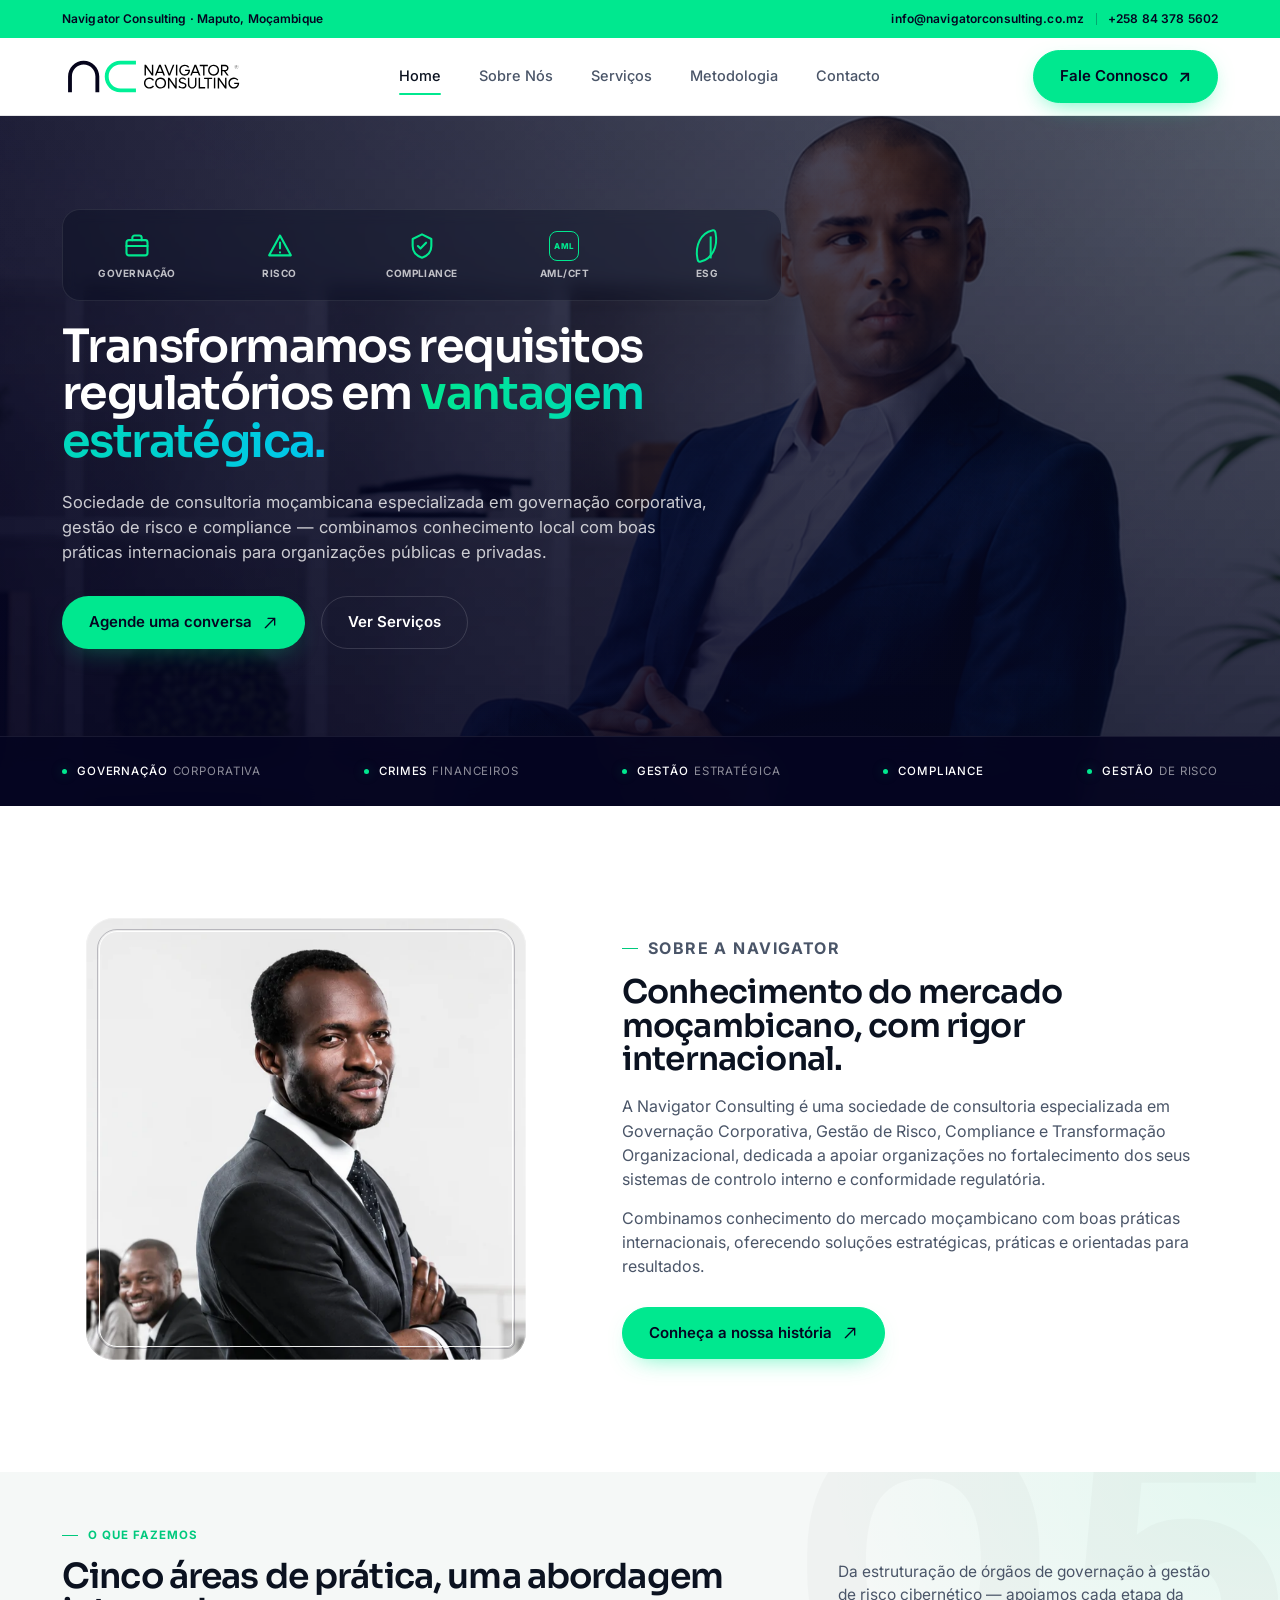
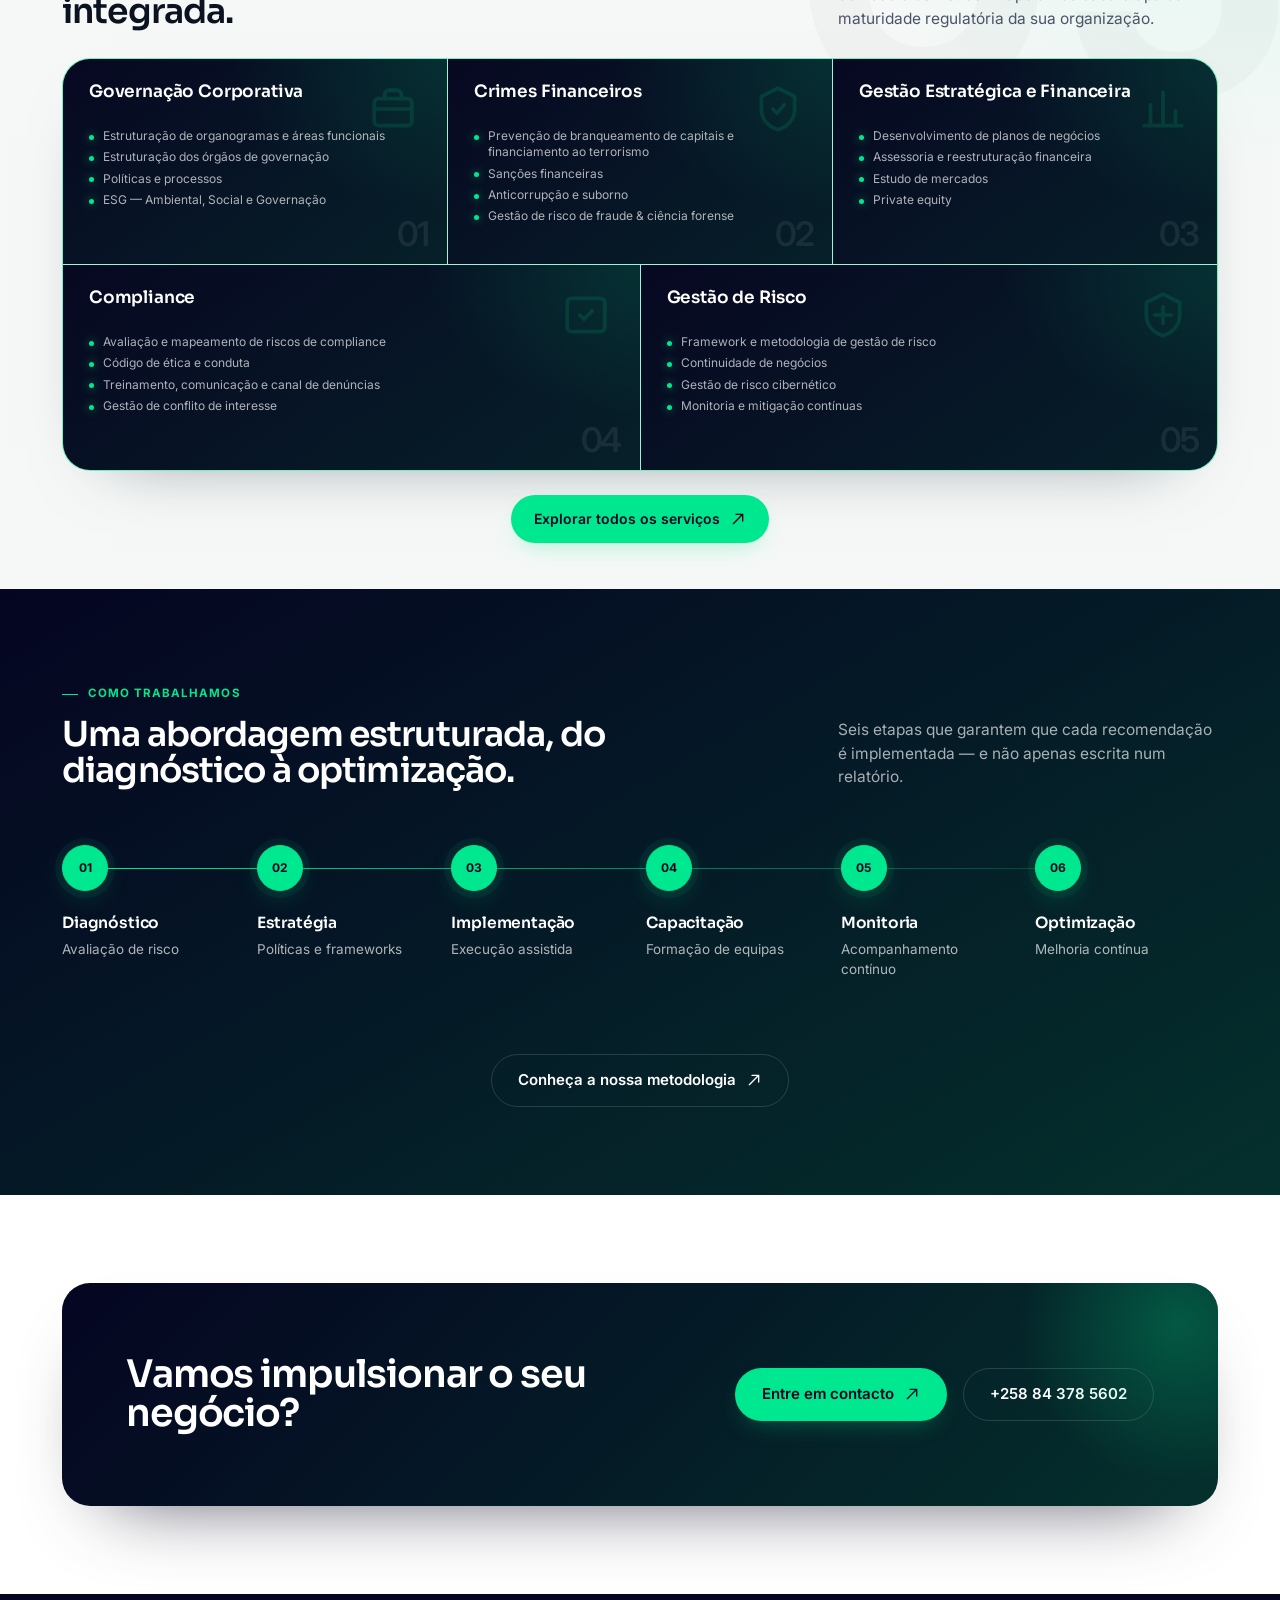
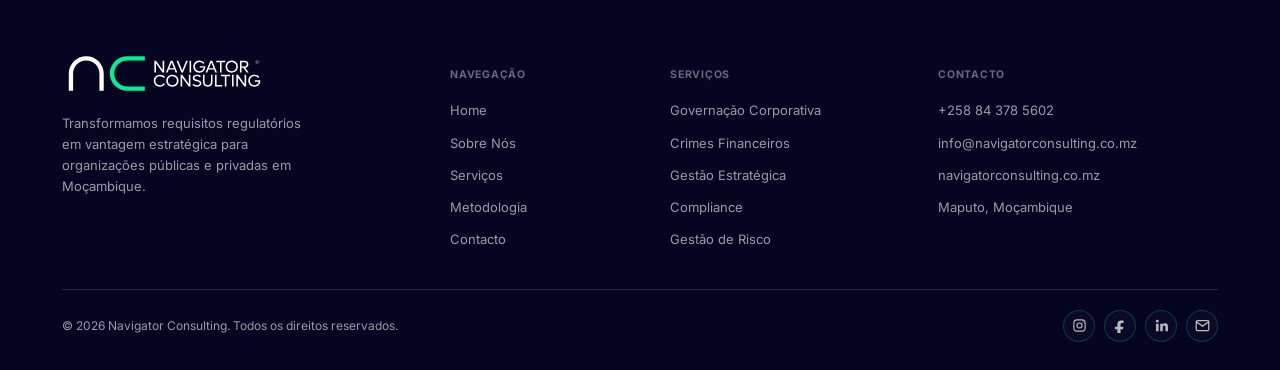
==== commit 07886493: "Keep hero portrait unobstructed across devices" ====
--- a/index.html
+++ b/index.html
@@ -26,7 +26,7 @@
 <link rel="preconnect" href="https://fonts.googleapis.com">
 <link rel="preconnect" href="https://fonts.gstatic.com" crossorigin>
 <link href="https://fonts.googleapis.com/css2?family=Sora:wght@500;600;700;800&family=Inter:wght@400;500;600;700&display=swap" rel="stylesheet">
-<link rel="stylesheet" href="css/style.css?v=20260811-2">
+<link rel="stylesheet" href="css/style.css?v=20260812-1">
 </head>
 <body>
 
--- a/css/style.css
+++ b/css/style.css
@@ -2163,3 +2163,76 @@
   .hero-expertise__icon{width:26px;height:26px;}
   .hero-expertise__icon svg{width:24px;height:24px;}
 }
+
+/* Hero composition: content left, portrait unobstructed on the right. */
+@media (min-width:901px){
+  .home-hero .hero-grid{
+    place-items:center start;
+    text-align:left;
+  }
+  .home-hero .hero-copy{
+    width:min(68%,790px);
+    max-width:790px;
+    margin:0;
+  }
+  .home-hero .hero-copy h1{
+    max-width:760px;
+    margin-left:0;
+    margin-right:0;
+  }
+  .home-hero .hero-copy > p:not(.eyebrow){
+    max-width:650px;
+    margin-left:0;
+    margin-right:0;
+  }
+  .home-hero .hero-actions{justify-content:flex-start;}
+  .hero-expertise{
+    width:min(100%,720px);
+    margin-left:0;
+    margin-right:0;
+  }
+}
+
+.hero-expertise{
+  border-color:rgba(255,255,255,.09);
+  background:rgba(2,7,25,.32);
+  backdrop-filter:blur(7px);
+}
+
+@media (max-width:900px){
+  .home-hero .hero-grid{
+    min-height:690px;
+    padding:245px 0 48px;
+    align-items:end;
+  }
+  .home-hero .hero-copy{
+    width:100%;
+    max-width:620px;
+  }
+  .home-hero .home-hero-media img{
+    object-position:65% top;
+  }
+  .home-hero .home-hero-media::after{
+    background:linear-gradient(180deg,rgba(5,5,33,.2) 0%,rgba(5,5,33,.38) 30%,rgba(5,5,33,.9) 62%,rgba(5,5,33,.96) 100%);
+  }
+  .hero-expertise{
+    background:rgba(2,7,25,.26);
+    backdrop-filter:blur(5px);
+  }
+}
+
+@media (max-width:620px){
+  .home-hero .hero-grid{
+    min-height:720px;
+    padding:250px 0 42px;
+  }
+  .hero-expertise{
+    width:100%;
+    margin-left:0;
+    margin-right:0;
+  }
+  .home-hero .hero-copy h1,
+  .home-hero .hero-copy > p:not(.eyebrow){
+    max-width:100%;
+  }
+}
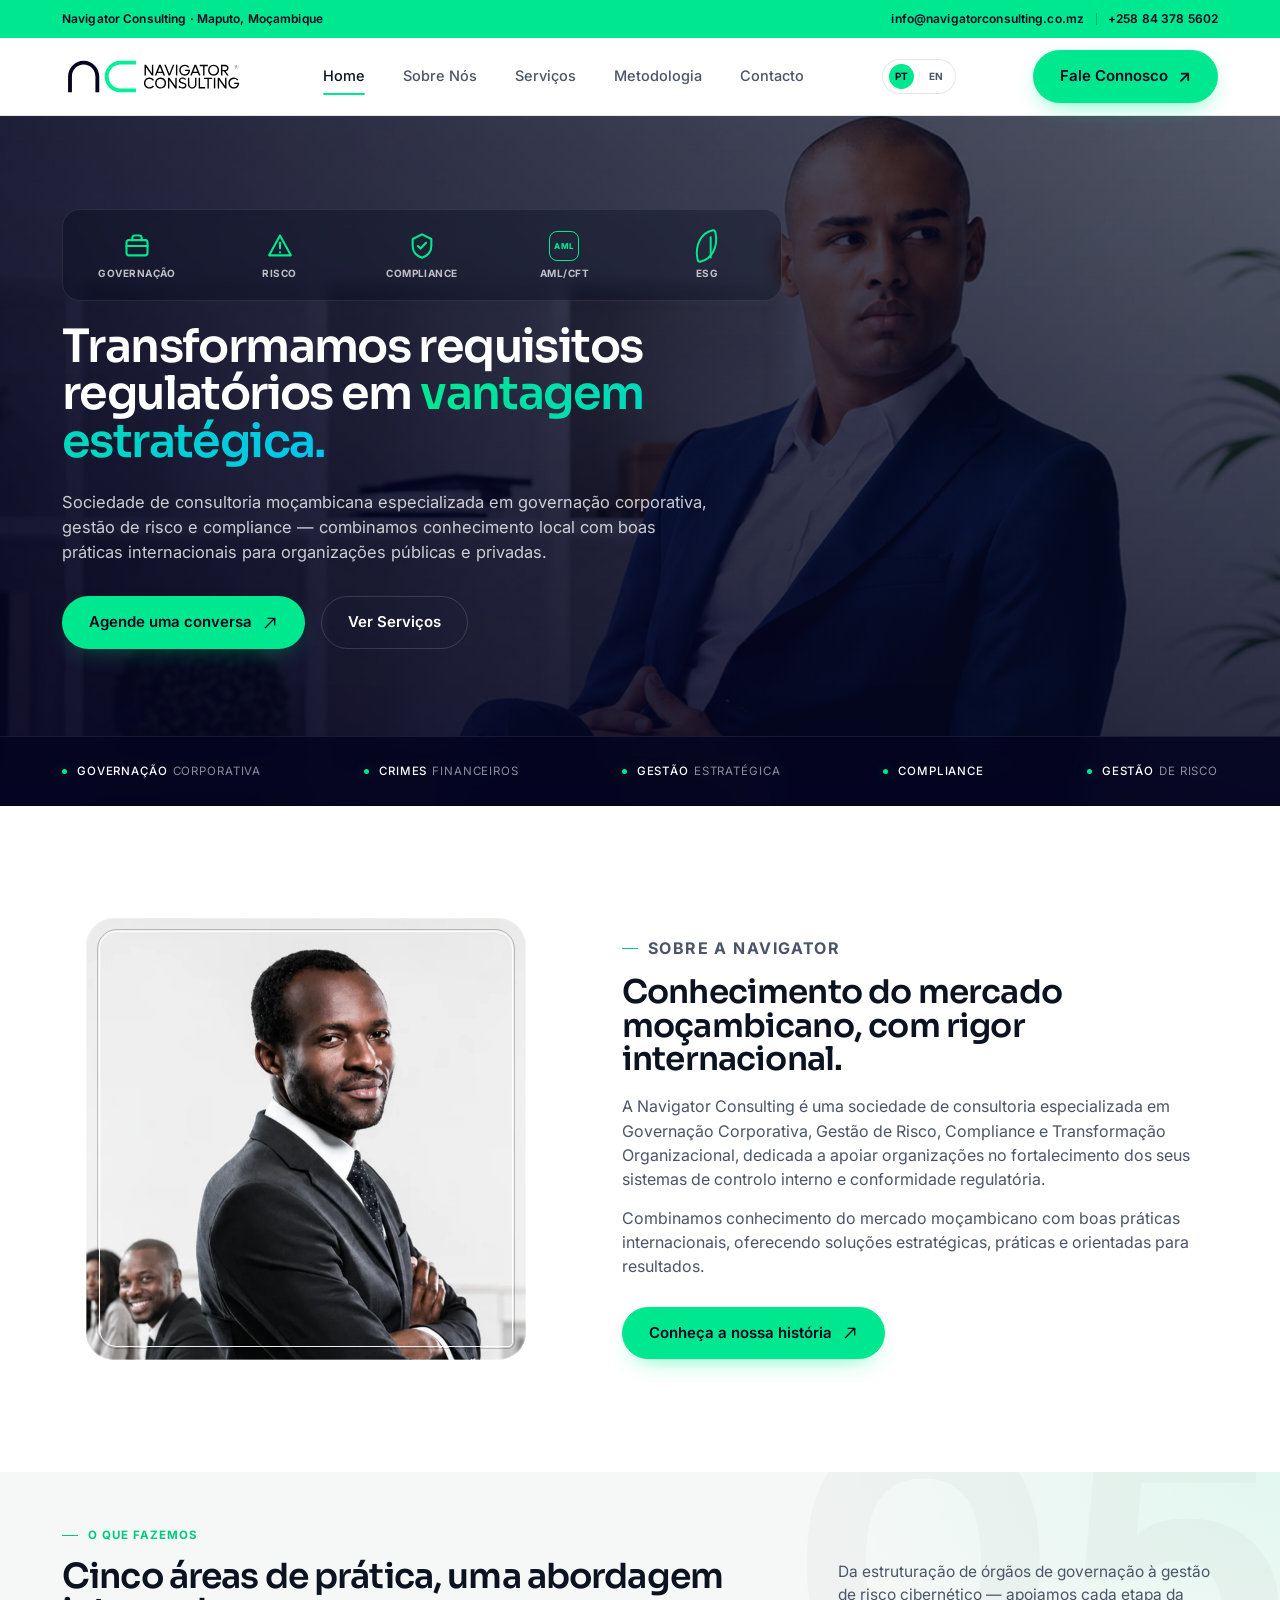
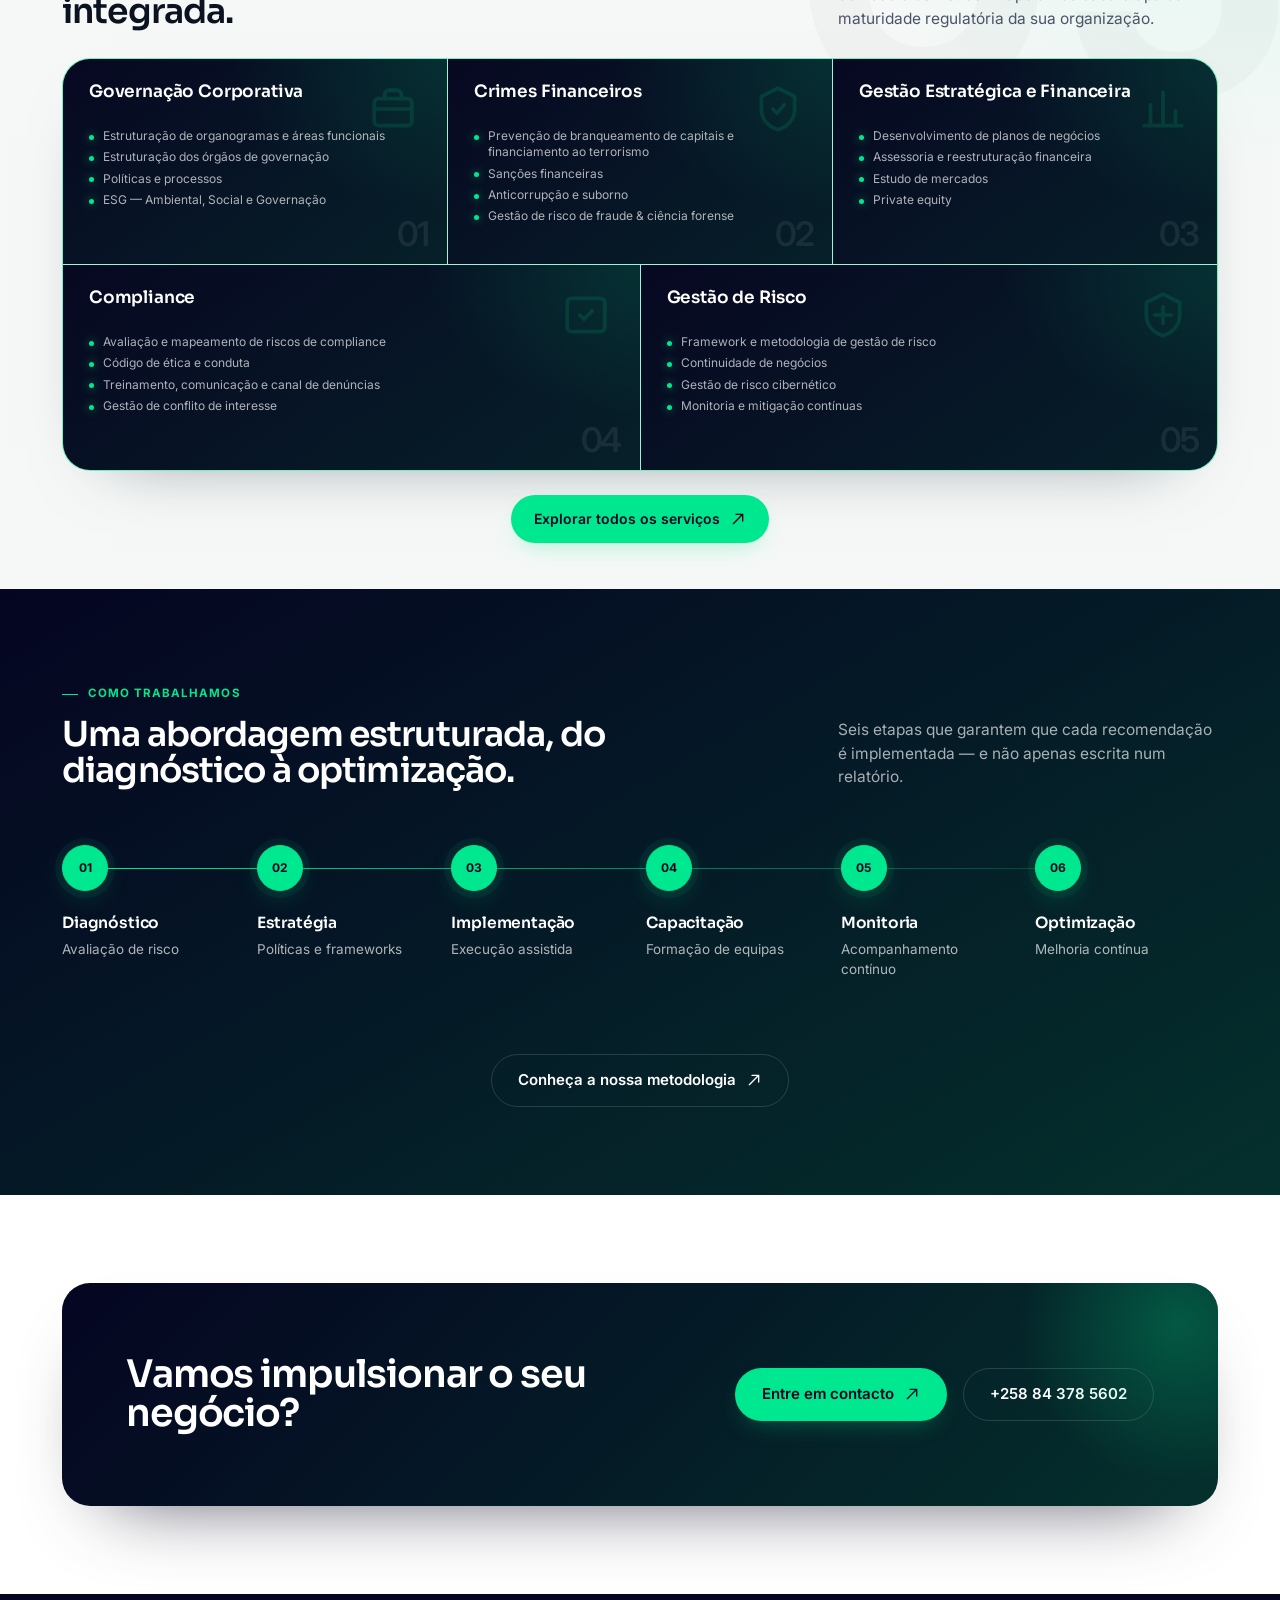
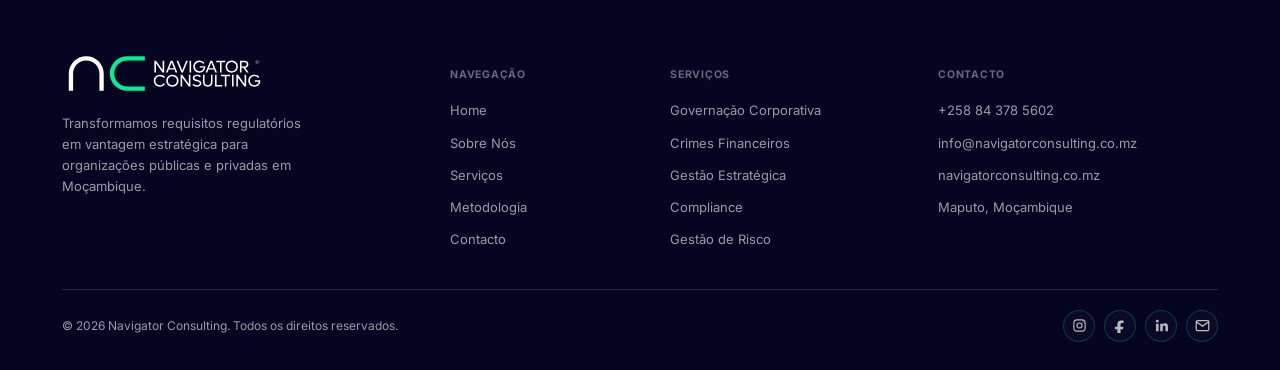
==== commit cf2cfdcf: "Add persistent PT EN language switch" ====
--- a/index.html
+++ b/index.html
@@ -26,7 +26,7 @@
 <link rel="preconnect" href="https://fonts.googleapis.com">
 <link rel="preconnect" href="https://fonts.gstatic.com" crossorigin>
 <link href="https://fonts.googleapis.com/css2?family=Sora:wght@500;600;700;800&family=Inter:wght@400;500;600;700&display=swap" rel="stylesheet">
-<link rel="stylesheet" href="css/style.css?v=20260812-1">
+<link rel="stylesheet" href="css/style.css?v=20260817-1">
 </head>
 <body>
 
@@ -49,6 +49,9 @@
       <a href="contacto.html">Contacto</a>
       <a href="https://wa.me/258843785602?text=Ol%C3%A1%20Navigator%20Consulting%2C%20gostaria%20de%20falar%20convosco." class="mobile-whatsapp" target="_blank" rel="noopener noreferrer">Fale Connosco no WhatsApp <span>↗</span></a>
     </nav>
+    <div class="language-switch" role="group" aria-label="Idioma">
+      <button type="button" data-language="pt" aria-pressed="true">PT</button><span>/</span><button type="button" data-language="en" aria-pressed="false">EN</button>
+    </div>
     <div class="nav-cta">
       <a href="https://wa.me/258843785602?text=Ol%C3%A1%20Navigator%20Consulting%2C%20gostaria%20de%20falar%20convosco." class="btn btn-whatsapp" target="_blank" rel="noopener noreferrer">Fale Connosco</a>
       <button class="nav-toggle" id="navToggle" aria-label="Abrir menu" aria-expanded="false" aria-controls="navLinks">
@@ -325,6 +328,7 @@
   </div>
 </footer>
 
-<script src="js/main.js?v=20260806-3"></script>
+<script src="js/language.js?v=20260817-1"></script>
+<script src="js/main.js?v=20260817-1"></script>
 </body>
 </html>
--- a/css/style.css
+++ b/css/style.css
@@ -697,6 +697,51 @@
     margin-left:50%;
     transform:translateX(-50%) scale(.67);
   }
+}
+
+/* PT/EN language control. */
+.language-switch{
+  display:inline-flex;
+  align-items:center;
+  justify-content:center;
+  gap:3px;
+  padding:4px 6px;
+  border:1px solid var(--line);
+  border-radius:999px;
+  background:rgba(255,255,255,.72);
+  flex:0 0 auto;
+}
+.language-switch button{
+  min-width:25px;
+  height:25px;
+  padding:0 5px;
+  border:0;
+  border-radius:999px;
+  color:var(--ink-soft);
+  background:transparent;
+  font:700 10px/1 var(--font-mono);
+  cursor:pointer;
+  transition:color .2s ease,background .2s ease;
+}
+.language-switch button[aria-pressed="true"]{
+  color:var(--navy-950);
+  background:var(--green-500);
+}
+.language-switch button:hover,
+.language-switch button:focus-visible{
+  color:var(--navy-950);
+  outline:none;
+}
+.language-switch span{color:var(--line);font-size:11px;}
+
+@media (max-width:900px){
+  .nav{gap:10px;}
+  .language-switch{margin-left:auto;}
+}
+
+@media (max-width:620px){
+  .language-switch{gap:1px;padding:3px 4px;}
+  .language-switch button{min-width:22px;height:23px;padding:0 3px;font-size:9px;}
 }
 
 /* ---------- CTA band ---------- */
@@ -2164,7 +2209,7 @@
   .hero-expertise__icon svg{width:24px;height:24px;}
 }
 
-/* Hero composition: content left, portrait unobstructed on the right. */
+/* Desktop keeps the approved side-by-side composition. */
 @media (min-width:901px){
   .home-hero .hero-grid{
     place-items:center start;
@@ -2190,49 +2235,119 @@
     width:min(100%,720px);
     margin-left:0;
     margin-right:0;
-  }
-}
-
-.hero-expertise{
-  border-color:rgba(255,255,255,.09);
-  background:rgba(2,7,25,.32);
-  backdrop-filter:blur(7px);
+    border-color:rgba(255,255,255,.09);
+    background:rgba(2,7,25,.32);
+    backdrop-filter:blur(7px);
+  }
 }
 
 @media (max-width:900px){
+  .home-hero .wrap{padding-left:0;padding-right:0;}
   .home-hero .hero-grid{
-    min-height:690px;
-    padding:245px 0 48px;
+    min-height:760px;
+    padding:0 20px 44px;
     align-items:end;
   }
   .home-hero .hero-copy{
+    position:static;
     width:100%;
     max-width:620px;
   }
   .home-hero .home-hero-media img{
     object-position:65% top;
+    transform:translate3d(0,0,0) scale(1.035);
   }
   .home-hero .home-hero-media::after{
-    background:linear-gradient(180deg,rgba(5,5,33,.2) 0%,rgba(5,5,33,.38) 30%,rgba(5,5,33,.9) 62%,rgba(5,5,33,.96) 100%);
+    background:linear-gradient(180deg,rgba(5,5,33,.08) 0%,rgba(5,5,33,.22) 38%,rgba(5,5,33,.9) 66%,rgba(5,5,33,.97) 100%);
   }
   .hero-expertise{
-    background:rgba(2,7,25,.26);
+    position:absolute;
+    z-index:5;
+    top:24px;
+    left:0;
+    display:grid;
+    grid-template-columns:repeat(5,minmax(0,1fr));
+    gap:0;
+    width:100%;
+    max-width:none;
+    height:94px;
+    margin:0;
+    padding:8px 0;
+    border:0;
+    border-radius:0;
+    overflow:visible;
+    background:rgba(2,7,25,.32);
     backdrop-filter:blur(5px);
-  }
+    scroll-snap-type:none;
+  }
+  .hero-expertise__item{
+    min-width:0;
+    min-height:78px;
+    padding:8px 2px;
+    gap:8px;
+    font-size:clamp(7.2px,2.2vw,9px);
+  }
+  .hero-expertise__icon{width:31px;height:31px;}
+  .hero-expertise__icon svg{width:29px;height:29px;}
+  .hero-expertise__icon--leaf{width:27px;height:32px;}
 }
 
 @media (max-width:620px){
   .home-hero .hero-grid{
-    min-height:720px;
-    padding:250px 0 42px;
+    min-height:950px;
+    padding:430px 16px 42px;
+    align-items:start;
   }
   .hero-expertise{
+    top:325px;
+    left:12px;
+    width:calc(100% - 24px);
+    height:76px;
+    padding:5px 2px;
+    border:1px solid rgba(255,255,255,.1);
+    border-radius:14px;
+    background:rgba(2,7,25,.26);
+    backdrop-filter:blur(4px);
+  }
+  .hero-expertise__item{
+    min-height:64px;
+    padding:5px 1px;
+    gap:4px;
+    border-radius:9px;
+    font-size:clamp(6.8px,2vw,8px);
+  }
+  .hero-expertise__icon{width:27px;height:27px;}
+  .hero-expertise__icon svg{width:25px;height:25px;}
+  .hero-expertise__icon--leaf{width:23px;height:27px;}
+  .hero-expertise__icon--leaf i{
+    left:10px;
+    top:3px;
+    height:20px;
+  }
+  .home-hero .hero-copy h1{
     width:100%;
-    margin-left:0;
-    margin-right:0;
-  }
-  .home-hero .hero-copy h1,
+    max-width:360px;
+    margin:0 auto 16px;
+    font-family:var(--font-body);
+    font-size:clamp(24px,6.7vw,28px);
+    font-weight:400;
+    line-height:1.06;
+    letter-spacing:-.025em;
+  }
+  .home-hero .hero-copy h1 em{
+    font-weight:500;
+  }
   .home-hero .hero-copy > p:not(.eyebrow){
-    max-width:100%;
-  }
-}
+    width:100%;
+    max-width:370px;
+    margin:0 auto 26px;
+    font-size:14px;
+    line-height:1.55;
+  }
+  .home-hero .hero-actions{
+    width:100%;
+    max-width:370px;
+    margin:0 auto;
+    gap:16px;
+  }
+}
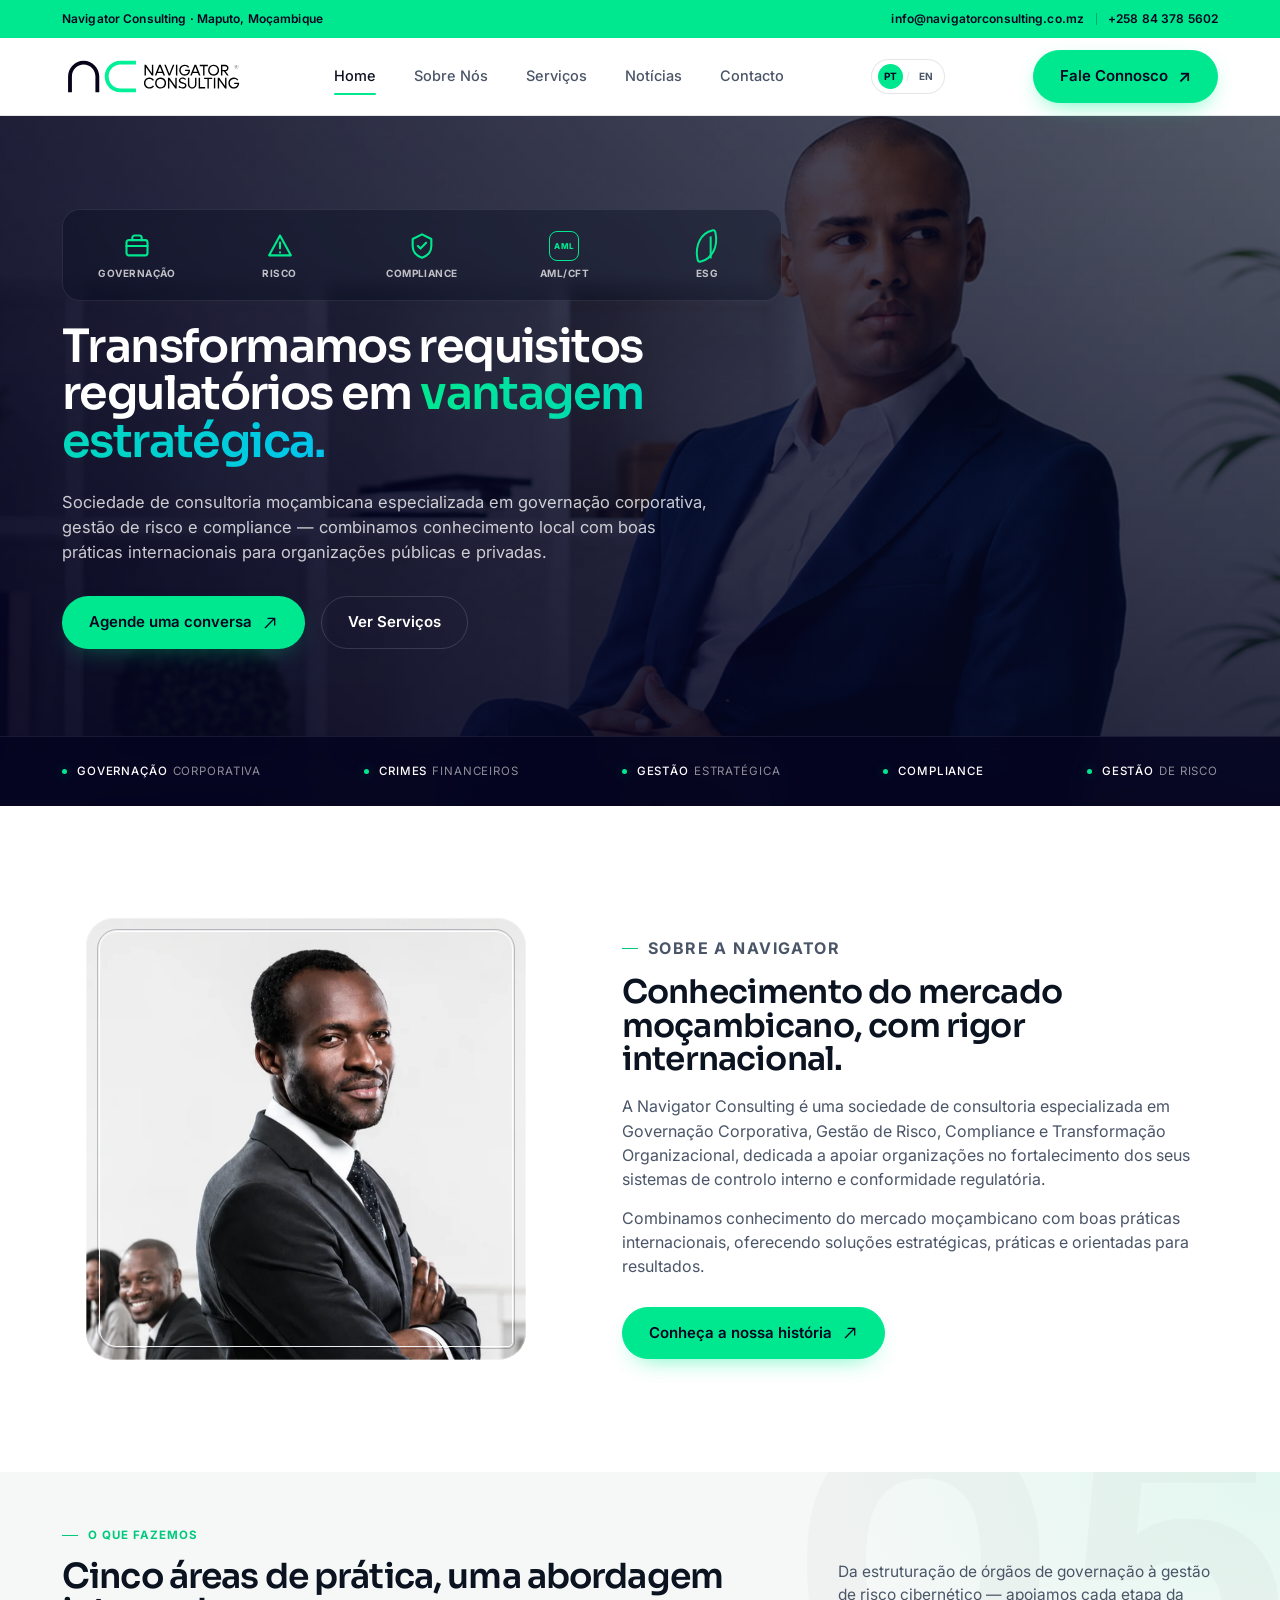
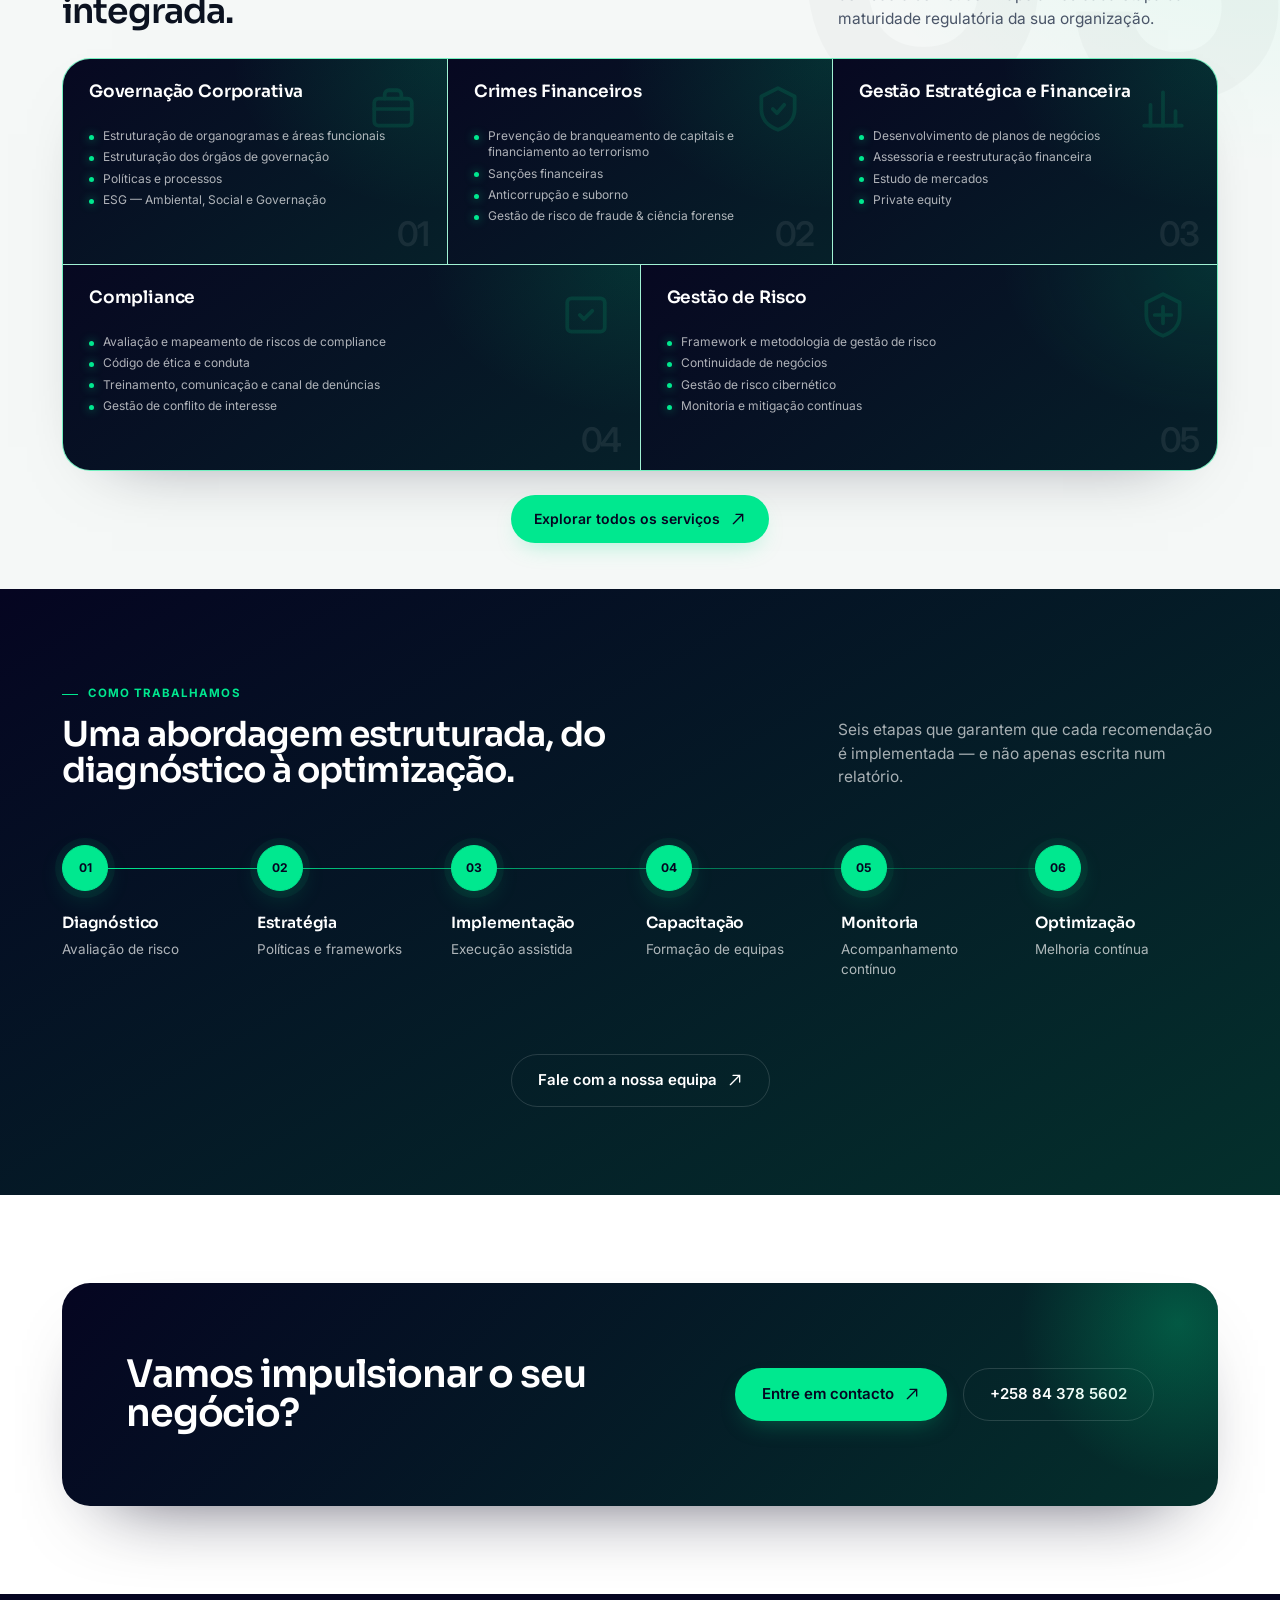
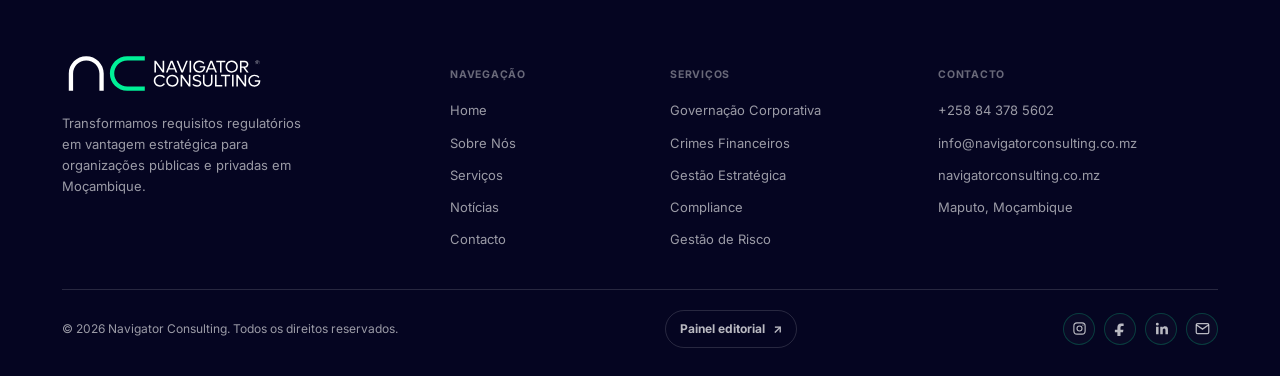
==== commit 59d35f0d: "Add news section and refresh social metadata" ====
--- a/index.html
+++ b/index.html
@@ -12,21 +12,21 @@
 <meta property="og:title" content="Navigator Consulting | Governação, Risco &amp; Compliance">
 <meta property="og:description" content="Transformamos requisitos regulatórios em vantagem estratégica para organizações públicas e privadas em Moçambique.">
 <meta property="og:url" content="https://salesio.github.io/navigator-consulting/">
-<meta property="og:image" content="https://salesio.github.io/navigator-consulting/images/social-preview.jpg">
-<meta property="og:image:secure_url" content="https://salesio.github.io/navigator-consulting/images/social-preview.jpg">
-<meta property="og:image:type" content="image/jpeg">
-<meta property="og:image:width" content="1200">
-<meta property="og:image:height" content="630">
+<meta property="og:image" content="https://salesio.github.io/navigator-consulting/images/hero.png?v=20260819-2">
+<meta property="og:image:secure_url" content="https://salesio.github.io/navigator-consulting/images/hero.png?v=20260819-2">
+<meta property="og:image:type" content="image/png">
+<meta property="og:image:width" content="1860">
+<meta property="og:image:height" content="783">
 <meta property="og:image:alt" content="Navigator Consulting — Governação, Risco e Compliance">
 <meta name="twitter:card" content="summary_large_image">
 <meta name="twitter:title" content="Navigator Consulting | Governação, Risco &amp; Compliance">
 <meta name="twitter:description" content="Transformamos requisitos regulatórios em vantagem estratégica.">
-<meta name="twitter:image" content="https://salesio.github.io/navigator-consulting/images/social-preview.jpg">
+<meta name="twitter:image" content="https://salesio.github.io/navigator-consulting/images/hero.png?v=20260819-2">
 <link rel="icon" href="images/Logo%20SVG/NC%20Icone.svg" type="image/svg+xml">
 <link rel="preconnect" href="https://fonts.googleapis.com">
 <link rel="preconnect" href="https://fonts.gstatic.com" crossorigin>
 <link href="https://fonts.googleapis.com/css2?family=Sora:wght@500;600;700;800&family=Inter:wght@400;500;600;700&display=swap" rel="stylesheet">
-<link rel="stylesheet" href="css/style.css?v=20260817-1">
+<link rel="stylesheet" href="css/style.css?v=20260819-1">
 </head>
 <body>
 
@@ -45,7 +45,7 @@
       <a href="index.html" class="active">Home</a>
       <a href="sobre.html">Sobre Nós</a>
       <a href="servicos.html">Serviços</a>
-      <a href="metodologia.html">Metodologia</a>
+      <a href="noticias.html">Notícias</a>
       <a href="contacto.html">Contacto</a>
       <a href="https://wa.me/258843785602?text=Ol%C3%A1%20Navigator%20Consulting%2C%20gostaria%20de%20falar%20convosco." class="mobile-whatsapp" target="_blank" rel="noopener noreferrer">Fale Connosco no WhatsApp <span>↗</span></a>
     </nav>
@@ -237,7 +237,7 @@
     <div class="section-head" data-reveal>
       <div>
         <p class="eyebrow">Como trabalhamos</p>
-        <h2>Uma abordagem estruturada, do diagnóstico à optimização.</h2>
+        <h2 class="methodology-title">Uma abordagem estruturada, do diagnóstico à optimização.</h2>
       </div>
       <p class="lede">Seis etapas que garantem que cada recomendação é implementada — e não apenas escrita num relatório.</p>
     </div>
@@ -252,8 +252,8 @@
     </div>
 
     <div class="section-actions section-actions--dark" data-reveal>
-      <a href="metodologia.html" class="btn btn-ghost on-dark">
-        Conheça a nossa metodologia
+      <a href="contacto.html" class="btn btn-ghost on-dark">
+        Fale com a nossa equipa
         <svg viewBox="0 0 24 24" fill="none" stroke="currentColor" stroke-width="2" stroke-linecap="round"><path d="M5 19L19 5M19 5H9M19 5V15"/></svg>
       </a>
     </div>
@@ -292,7 +292,7 @@
           <li><a href="index.html">Home</a></li>
           <li><a href="sobre.html">Sobre Nós</a></li>
           <li><a href="servicos.html">Serviços</a></li>
-          <li><a href="metodologia.html">Metodologia</a></li>
+          <li><a href="noticias.html">Notícias</a></li>
           <li><a href="contacto.html">Contacto</a></li>
         </ul>
       </div>
@@ -318,6 +318,7 @@
     </div>
     <div class="footer-bottom">
       <span>&copy; <span data-year></span> Navigator Consulting. Todos os direitos reservados.</span>
+      <a href="painel.html" class="footer-admin-link">Painel editorial <span>↗</span></a>
       <div class="socials">
         <a href="https://www.instagram.com/" target="_blank" rel="noopener noreferrer" aria-label="Instagram"><svg viewBox="0 0 24 24" fill="none" stroke="currentColor" stroke-width="1.8"><rect x="3" y="3" width="18" height="18" rx="5"/><circle cx="12" cy="12" r="4"/><circle cx="17.5" cy="6.5" r="1" fill="currentColor" stroke="none"/></svg></a>
         <a href="https://www.facebook.com/" target="_blank" rel="noopener noreferrer" aria-label="Facebook"><svg viewBox="0 0 24 24" fill="currentColor"><path d="M14 8h3V4.2c-.5-.1-2.2-.2-4.1-.2C9.1 4 7 6.3 7 10.4V14H3v4h4v6h5v-6h4l.7-4H12v-3.2C12 9.6 12.4 8 14 8Z"/></svg></a>
@@ -328,7 +329,7 @@
   </div>
 </footer>
 
-<script src="js/language.js?v=20260817-1"></script>
-<script src="js/main.js?v=20260817-1"></script>
+<script src="js/language.js?v=20260819-1"></script>
+<script src="js/main.js?v=20260819-1"></script>
 </body>
 </html>
--- a/css/style.css
+++ b/css/style.css
@@ -27,6 +27,134 @@
   --radius-md:16px;
   --radius-lg:28px;
   --ease:cubic-bezier(.16,.84,.44,1);
+}
+
+/* ============================================================
+   Newsroom and editorial prototype
+   ============================================================ */
+.footer-admin-link{
+  display:inline-flex;
+  align-items:center;
+  gap:8px;
+  padding:9px 14px;
+  border:1px solid var(--line-invert);
+  border-radius:999px;
+  color:rgba(255,255,255,.72);
+  font-size:12px;
+  font-weight:700;
+  transition:color .2s ease,border-color .2s ease,background .2s ease;
+}
+.footer-admin-link:hover{color:var(--navy-950);border-color:var(--green-500);background:var(--green-500);}
+
+.news-hero{
+  position:relative;
+  overflow:hidden;
+  padding:112px 0 92px;
+  color:#fff;
+  background:
+    radial-gradient(620px 360px at 92% 10%,rgba(0,232,143,.18),transparent 70%),
+    linear-gradient(145deg,var(--navy-950),var(--navy-900) 55%,var(--teal-900));
+}
+.news-hero::after{
+  content:"";
+  position:absolute;
+  right:-120px;top:-260px;
+  width:620px;height:620px;
+  border:1px solid rgba(0,232,143,.12);
+  border-radius:50%;
+  box-shadow:0 0 0 80px rgba(0,232,143,.025),0 0 0 160px rgba(0,197,239,.02);
+}
+.news-hero-inner{position:relative;z-index:1;display:grid;grid-template-columns:1.5fr .72fr;gap:70px;align-items:end;}
+.news-hero h1{max-width:760px;margin-top:18px;font-size:clamp(38px,5vw,64px);line-height:1.02;letter-spacing:-.035em;}
+.news-hero-inner>p{max-width:390px;color:rgba(255,255,255,.68);font-size:17px;line-height:1.6;}
+
+.news-section{padding:72px 0 104px;background:linear-gradient(180deg,#fff,var(--mist-50));}
+.news-toolbar{display:flex;align-items:center;justify-content:space-between;gap:20px;margin-bottom:38px;}
+.news-filters{display:flex;gap:9px;flex-wrap:wrap;}
+.news-filters button{
+  padding:10px 16px;
+  border:1px solid var(--line);
+  border-radius:999px;
+  color:var(--ink-soft);
+  background:#fff;
+  font-size:12px;
+  font-weight:700;
+  cursor:pointer;
+  transition:.2s ease;
+}
+.news-filters button:hover,.news-filters button.is-active{color:var(--navy-950);border-color:var(--green-500);background:var(--green-500);}
+.news-demo-note{flex:0 0 auto;color:var(--ink-soft);font-size:11px;text-transform:uppercase;letter-spacing:.08em;font-weight:700;}
+.news-featured{margin-bottom:30px;}
+.news-card{overflow:hidden;border:1px solid var(--line);border-radius:22px;background:#fff;transition:transform .3s var(--ease),border-color .3s ease;}
+.news-card:hover{transform:translateY(-5px);border-color:rgba(0,201,125,.42);}
+.news-card-media{display:block;overflow:hidden;aspect-ratio:16/10;background:var(--mist-100);}
+.news-card-media img{width:100%;height:100%;object-fit:cover;object-position:center 24%;transition:transform .5s var(--ease);}
+.news-card:hover .news-card-media img{transform:scale(1.035);}
+.news-card-body{padding:26px;}
+.news-meta{display:flex;align-items:center;justify-content:space-between;gap:16px;margin-bottom:15px;color:var(--ink-soft);font-size:11px;font-weight:600;}
+.news-meta span{color:var(--green-600);text-transform:uppercase;letter-spacing:.07em;font-weight:800;}
+.news-card h2{font-size:clamp(20px,2vw,26px);line-height:1.12;letter-spacing:-.02em;}
+.news-card h2 a:hover{color:var(--green-600);}
+.news-card-body>p{margin-top:14px;color:var(--ink-soft);font-size:14px;line-height:1.58;}
+.news-read{display:inline-flex;gap:9px;align-items:center;margin-top:22px;color:var(--ink);font-size:13px;font-weight:800;}
+.news-read span{color:var(--green-600);font-size:16px;transition:transform .2s ease;}
+.news-read:hover span{transform:translate(3px,-3px);}
+.news-card-featured{display:grid;grid-template-columns:1.25fr 1fr;min-height:420px;}
+.news-card-featured .news-card-media{height:100%;aspect-ratio:auto;}
+.news-card-featured .news-card-body{display:flex;flex-direction:column;justify-content:center;padding:clamp(34px,5vw,64px);}
+.news-card-featured h2{font-size:clamp(28px,3.3vw,44px);}
+.news-grid{display:grid;grid-template-columns:repeat(3,minmax(0,1fr));gap:26px;}
+.news-empty{padding:80px 24px;text-align:center;border:1px dashed var(--line);border-radius:20px;background:#fff;}
+.news-empty h2{font-size:24px;}.news-empty p{margin-top:12px;color:var(--ink-soft);}
+
+.article-page{padding:72px 0 110px;background:#fff;}
+.article-header{max-width:900px;text-align:center;}
+.article-back{display:inline-flex;margin-bottom:46px;color:var(--ink-soft);font-size:13px;font-weight:700;}
+.article-header .eyebrow{justify-content:center;}
+.article-header h1{max-width:880px;margin:20px auto 18px;font-size:clamp(36px,5.2vw,62px);line-height:1.02;letter-spacing:-.035em;}
+.article-lede{max-width:740px;margin:0 auto;color:var(--ink-soft);font-size:18px;line-height:1.55;}
+.article-meta{display:flex;justify-content:center;gap:10px;margin-top:24px;color:var(--ink-soft);font-size:12px;font-weight:600;}
+.article-hero{margin-top:54px;overflow:hidden;height:min(610px,58vw);min-height:420px;border-radius:28px;}
+.article-hero img{width:100%;height:100%;object-fit:cover;object-position:center 25%;}
+.article-content{display:grid;grid-template-columns:minmax(0,720px) 280px;justify-content:center;gap:80px;padding-top:64px;}
+.article-body p{margin-bottom:24px;color:#293448;font-size:18px;line-height:1.78;}
+.article-body p:first-child::first-letter{float:left;margin:7px 10px 0 0;color:var(--green-600);font-family:var(--font-display);font-size:58px;font-weight:700;line-height:.75;}
+.article-aside{align-self:start;position:sticky;top:130px;padding:26px;border-left:3px solid var(--green-500);background:var(--mist-50);}
+.article-aside strong{font-family:var(--font-display);font-size:17px;color:var(--ink);}.article-aside p{margin:12px 0 18px;color:var(--ink-soft);font-size:13px;line-height:1.55;}.article-aside a{color:var(--green-600);font-size:13px;font-weight:800;}
+.article-gallery-section{padding-top:70px;}.article-gallery-head{display:flex;align-items:end;justify-content:space-between;margin-bottom:30px;}.article-gallery-head h2{font-size:30px;}
+.article-gallery{columns:3 260px;column-gap:20px;}.article-gallery figure{break-inside:avoid;margin:0 0 20px;overflow:hidden;border-radius:18px;background:var(--mist-100);}.article-gallery img{width:100%;display:block;}
+
+.editor-body{min-height:100vh;background:var(--mist-50);}
+.editor-header{position:sticky;z-index:20;top:0;display:flex;align-items:center;justify-content:space-between;padding:17px clamp(20px,4vw,56px);border-bottom:1px solid var(--line);background:rgba(255,255,255,.94);backdrop-filter:blur(12px);}
+.editor-header-actions{display:flex;gap:10px;}.editor-header-actions a{padding:9px 14px;border:1px solid var(--line);border-radius:999px;color:var(--ink-soft);font-size:12px;font-weight:700;}.editor-header-actions a:hover{color:var(--ink);border-color:var(--green-500);}
+.editor-shell{width:min(1380px,calc(100% - 40px));margin:0 auto;padding:58px 0 90px;}
+.editor-intro{display:grid;grid-template-columns:1fr 420px;gap:60px;align-items:end;margin-bottom:42px;}.editor-intro h1{margin:15px 0 12px;font-size:clamp(34px,4vw,50px);}.editor-intro>div>p:last-child{color:var(--ink-soft);font-size:16px;}
+.editor-notice{padding:20px 22px;border:1px solid rgba(0,201,125,.25);border-radius:16px;background:#eafff6;}.editor-notice strong{color:var(--ink);}.editor-notice p{margin-top:7px;color:var(--ink-soft);font-size:12px;line-height:1.55;}
+.editor-layout{display:grid;grid-template-columns:minmax(0,1.65fr) minmax(310px,.75fr);gap:30px;align-items:start;}
+.editor-form,.editor-sidebar{border:1px solid var(--line);border-radius:22px;background:#fff;}
+.editor-form{padding:34px;}.editor-section-title{display:flex;gap:16px;align-items:flex-start;margin:8px 0 24px;}.editor-section-title>span{display:flex;align-items:center;justify-content:center;width:34px;height:34px;border-radius:50%;color:var(--navy-950);background:var(--green-500);font-size:10px;font-weight:800;}.editor-section-title h2{font-size:19px;}.editor-section-title p{margin-top:5px;color:var(--ink-soft);font-size:12px;}
+.editor-fields{display:grid;grid-template-columns:repeat(2,minmax(0,1fr));gap:18px;margin-bottom:42px;}.editor-field{display:flex;flex-direction:column;gap:8px;}.editor-field-wide{grid-column:1/-1;}.editor-field>span{color:var(--ink);font-size:12px;font-weight:700;}.editor-field input,.editor-field select,.editor-field textarea{width:100%;padding:13px 14px;border:1px solid var(--line);border-radius:10px;color:var(--ink);background:#fff;font:14px/1.5 var(--font-body);outline:none;}.editor-field input:focus,.editor-field select:focus,.editor-field textarea:focus{border-color:var(--green-500);box-shadow:0 0 0 3px rgba(0,232,143,.1);}.editor-field textarea{resize:vertical;}
+.editor-upload-grid{display:grid;grid-template-columns:1fr 1fr;gap:16px;}.editor-upload{position:relative;display:flex;flex-direction:column;gap:6px;padding:22px;border:1px dashed rgba(0,201,125,.5);border-radius:14px;background:var(--mist-50);cursor:pointer;}.editor-upload strong{font-size:14px;}.editor-upload span{color:var(--ink-soft);font-size:11px;}.editor-upload input{margin-top:10px;font-size:11px;}
+.editor-featured-preview{display:flex;align-items:center;justify-content:center;overflow:hidden;min-height:190px;margin-top:18px;border-radius:16px;color:var(--ink-soft);background:var(--mist-100);font-size:12px;}.editor-featured-preview img{width:100%;height:280px;object-fit:cover;}
+.editor-gallery-preview{columns:3 140px;column-gap:12px;margin-top:12px;}.editor-gallery-preview figure{break-inside:avoid;margin:0 0 12px;overflow:hidden;border-radius:10px;}.editor-gallery-preview img{width:100%;display:block;}.editor-gallery-preview>p{padding:24px;color:var(--ink-soft);font-size:12px;}
+.editor-submit-row{display:flex;align-items:center;gap:20px;margin-top:28px;padding-top:26px;border-top:1px solid var(--line);}.editor-submit-row p{color:var(--green-600);font-size:12px;font-weight:700;}
+.editor-sidebar{position:sticky;top:100px;padding:26px;}.editor-sidebar-head{display:flex;align-items:flex-start;justify-content:space-between;gap:12px;padding-bottom:20px;border-bottom:1px solid var(--line);}.editor-sidebar-head h2{font-size:19px;}.editor-sidebar-head button{padding:8px 10px;border:1px solid var(--line);border-radius:8px;color:var(--ink-soft);background:#fff;font-size:10px;font-weight:700;cursor:pointer;}
+.editor-posts{display:flex;flex-direction:column;gap:10px;margin-top:18px;}.editor-post-item{display:flex;align-items:center;justify-content:space-between;gap:14px;padding:14px;border-radius:12px;background:var(--mist-50);}.editor-post-item>div:first-child{display:flex;flex-direction:column;gap:5px;min-width:0;}.editor-post-item strong{overflow:hidden;text-overflow:ellipsis;white-space:nowrap;font-size:12px;}.editor-post-item span{color:var(--ink-soft);font-size:10px;}.editor-post-item>div:last-child{display:flex;gap:8px;}.editor-post-item a,.editor-post-item button{padding:6px 8px;border:1px solid var(--line);border-radius:7px;color:var(--ink-soft);background:#fff;font-size:9px;font-weight:700;cursor:pointer;}.editor-empty{padding:24px 8px;color:var(--ink-soft);font-size:12px;text-align:center;}.editor-help{margin-top:24px;padding:20px;border-radius:14px;color:rgba(255,255,255,.7);background:var(--navy-900);}.editor-help h3{color:#fff;font-size:15px;}.editor-help p{margin-top:8px;font-size:11px;line-height:1.55;}
+
+@media (max-width:980px){
+  .news-hero-inner{grid-template-columns:1fr;gap:22px;}.news-hero-inner>p{max-width:600px;}
+  .news-grid{grid-template-columns:repeat(2,minmax(0,1fr));}
+  .article-content{grid-template-columns:minmax(0,720px);}.article-aside{position:static;}
+  .editor-intro{grid-template-columns:1fr;gap:24px;}.editor-layout{grid-template-columns:1fr;}.editor-sidebar{position:static;}
+}
+@media (max-width:680px){
+  .methodology-title{font-size:clamp(21px,6.4vw,25px)!important;line-height:1.08;}
+  .footer-admin-link{order:3;width:100%;justify-content:center;margin-top:8px;}
+  .news-hero{padding:78px 0 62px;}.news-hero h1{font-size:clamp(32px,9.2vw,42px);}.news-hero-inner>p{font-size:14px;}
+  .news-section{padding:50px 0 72px;}.news-toolbar{align-items:flex-start;flex-direction:column;}.news-filters{width:100%;flex-wrap:nowrap;overflow-x:auto;padding-bottom:7px;scrollbar-width:none;}.news-filters button{flex:0 0 auto;}.news-demo-note{font-size:9px;}
+  .news-card-featured{grid-template-columns:1fr;min-height:0;}.news-card-featured .news-card-media{aspect-ratio:16/10;}.news-card-featured .news-card-body{padding:26px;}.news-card-featured h2{font-size:25px;}.news-grid{grid-template-columns:1fr;}.news-card-body{padding:22px;}
+  .article-page{padding:46px 0 80px;}.article-back{margin-bottom:34px;}.article-header h1{font-size:clamp(31px,9vw,40px);}.article-lede{font-size:15px;}.article-hero{height:62vw;min-height:260px;margin-top:36px;border-radius:18px;}.article-content{gap:34px;padding-top:42px;}.article-body p{font-size:16px;line-height:1.7;}.article-gallery{columns:2 130px;}
+  .editor-header{padding:14px 18px;}.editor-header .brand{width:140px;}.editor-header-actions a:first-child{display:none;}.editor-shell{width:min(100% - 24px,1380px);padding-top:38px;}.editor-intro h1{font-size:32px;}.editor-form,.editor-sidebar{padding:20px;border-radius:16px;}.editor-fields,.editor-upload-grid{grid-template-columns:1fr;}.editor-field-wide{grid-column:auto;}.editor-submit-row{align-items:flex-start;flex-direction:column;}.editor-gallery-preview{columns:2 120px;}
 }
 
 *,*::before,*::after{box-sizing:border-box;}
